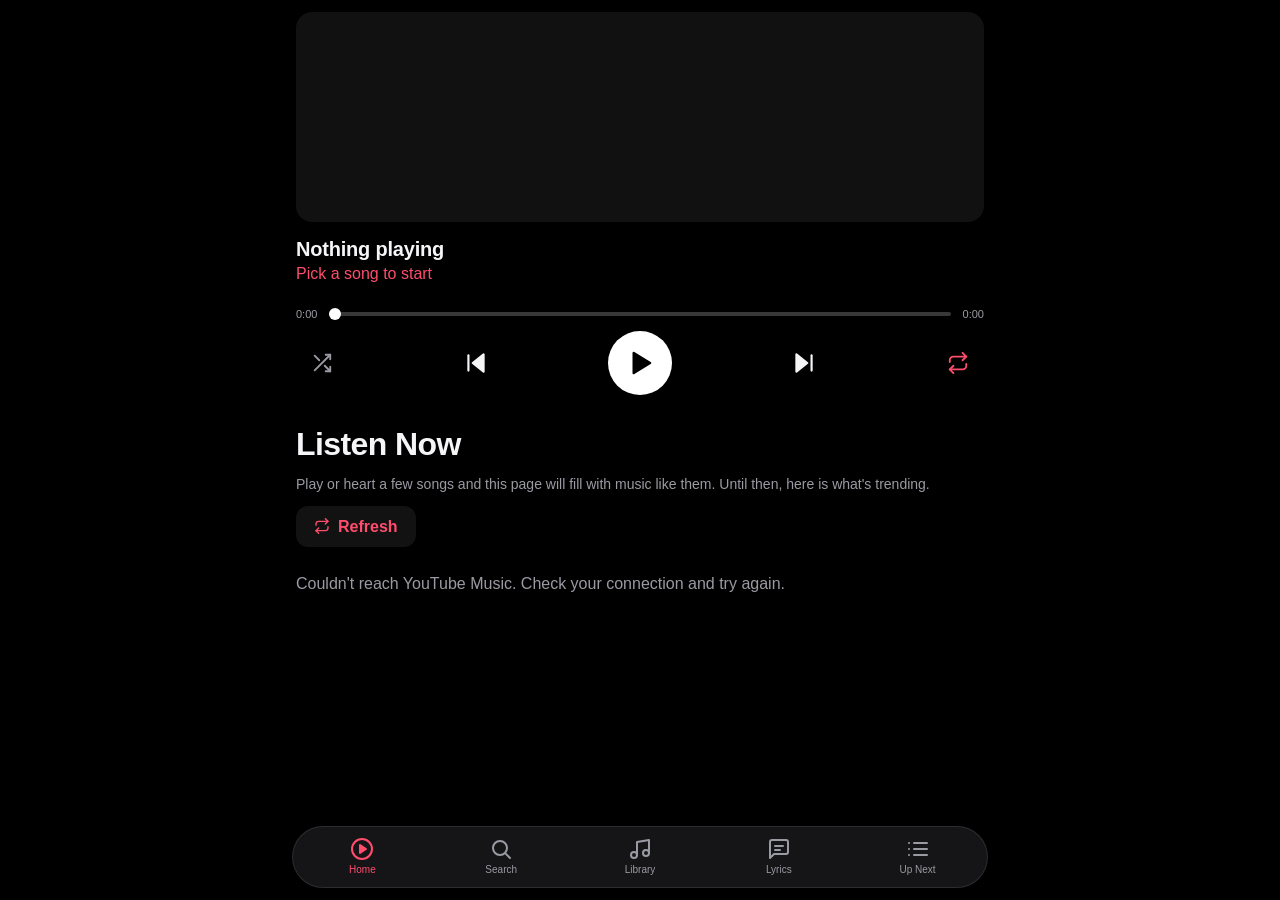
==== index-1.html @ 670d5b8a "Add files via upload" ====
<!doctype html>
<html lang="en">
<head>
<meta charset="utf-8">
<meta name="viewport" content="width=device-width, initial-scale=1, viewport-fit=cover">
<meta name="referrer" content="strict-origin-when-cross-origin">
<meta name="theme-color" content="#000000">
<title>Tunebox</title>
<style>
:root{--bg:#000;--fg:#f5f5f7;--mute:#9a9aa3;--line:rgba(255,255,255,.1);--acc:#ff4d6d;--glass:rgba(30,30,34,.72);--row:rgba(255,255,255,.07);color-scheme:dark}
*{box-sizing:border-box;-webkit-tap-highlight-color:transparent}
html,body{margin:0}
[hidden]{display:none!important}
body{background:var(--bg);color:var(--fg);font:16px/1.35 -apple-system,BlinkMacSystemFont,"SF Pro Text","Segoe UI",Roboto,Helvetica,Arial,sans-serif;padding-bottom:calc(160px + env(safe-area-inset-bottom))}
.wrap{max-width:720px;margin:0 auto;padding:0 16px}
button{font:inherit;color:inherit;background:none;border:0;padding:0;cursor:pointer}
svg{display:block}

/* Now playing hero: the embedded player acts as the artwork */
.hero{position:relative;overflow:hidden;padding-top:max(12px,env(safe-area-inset-top))}
.glow{position:absolute;inset:-40px;background-size:cover;background-position:center;filter:blur(50px) saturate(1.5);opacity:.5}
.hero::after{content:"";position:absolute;left:0;right:0;bottom:0;height:90px;background:linear-gradient(transparent,var(--bg))}
.hero .wrap{position:relative;z-index:1}
#playerBox{border-radius:16px;overflow:hidden;background:#111;height:210px;box-shadow:0 18px 40px rgba(0,0,0,.55)}
#playerBox iframe{display:block;width:100%;height:210px}
.now{margin:14px 0 6px;min-height:52px}
.title{font-size:20px;font-weight:700;letter-spacing:-.2px;white-space:nowrap;overflow:hidden;text-overflow:ellipsis}
.artist{font-size:16px;color:var(--acc);white-space:nowrap;overflow:hidden;text-overflow:ellipsis}
#status{color:var(--mute);font-size:12px;min-height:16px}
.bar{display:flex;align-items:center;gap:10px;color:var(--mute);font-size:11px;font-variant-numeric:tabular-nums}
.bar input{flex:1;min-width:0}
input[type=range]{-webkit-appearance:none;appearance:none;height:4px;border-radius:2px;background:rgba(255,255,255,.22);outline:none}
input[type=range]::-webkit-slider-thumb{-webkit-appearance:none;width:12px;height:12px;border-radius:50%;background:#fff}
input[type=range]::-moz-range-thumb{width:12px;height:12px;border:0;border-radius:50%;background:#fff}
.ctrl{display:flex;align-items:center;justify-content:space-between;padding:10px 4px 20px}
.ctrl button{width:44px;height:44px;display:grid;place-items:center;border-radius:50%}
.ctrl button.big{width:64px;height:64px;background:#fff;color:#000}
.ctrl button.tog{color:var(--mute)}
.ctrl button.tog.on{color:var(--acc)}
button:focus-visible,input:focus-visible,select:focus-visible{outline:2px solid var(--acc);outline-offset:2px}

/* Content */
h2{font-size:32px;font-weight:800;letter-spacing:-.6px;margin:8px 0 12px}
.pills{display:flex;gap:10px;margin-bottom:10px}
.pill{background:var(--row);color:var(--acc);font-weight:600;border-radius:12px;padding:10px 18px;display:inline-flex;align-items:center;gap:8px}
.row{display:flex;align-items:center;gap:12px;padding:8px 0;border-bottom:1px solid var(--line);cursor:pointer}
.art{position:relative;width:52px;height:52px;border-radius:8px;overflow:hidden;background:#222;flex:none}
.art img{width:100%;height:100%;object-fit:cover;display:block}
.eq{position:absolute;inset:0;background:rgba(0,0,0,.55);display:none;align-items:flex-end;justify-content:center;gap:3px;padding-bottom:15px}
.row.cur .eq{display:flex}
.eq i{width:3px;height:10px;background:var(--acc);border-radius:1px}
body.playing .row.cur .eq i{animation:eq .9s ease-in-out infinite}
body.playing .row.cur .eq i:nth-child(2){animation-delay:.2s}
body.playing .row.cur .eq i:nth-child(3){animation-delay:.4s}
@keyframes eq{0%,100%{height:5px}50%{height:20px}}
@media (prefers-reduced-motion:reduce){body.playing .row.cur .eq i{animation:none}}
.meta{flex:1;min-width:0}
.meta .t{font-weight:500;white-space:nowrap;overflow:hidden;text-overflow:ellipsis}
.row.cur .meta .t{color:var(--acc)}
.meta .a{color:var(--mute);font-size:14px;white-space:nowrap;overflow:hidden;text-overflow:ellipsis}
.ib{width:36px;height:36px;display:grid;place-items:center;color:var(--mute);border-radius:50%;flex:none}
.ib.fav.on{color:var(--acc)}
.msg{color:var(--mute);padding:16px 0}
.note{color:var(--mute);font-size:14px;margin:-4px 0 12px}
form.search{display:flex;gap:8px;margin-bottom:6px}
.field{flex:1;display:flex;align-items:center;gap:8px;background:var(--row);border-radius:12px;padding:0 12px;color:var(--mute);min-width:0}
.field input{flex:1;min-width:0;background:none;border:0;outline:0;color:var(--fg);font:inherit;padding:11px 0}
select{font:inherit;color:var(--fg);background:var(--row);border:0;border-radius:12px;padding:0 10px}
select option{color:#000}
.go{background:var(--acc);color:#fff;border-radius:12px;padding:0 16px;font-weight:600}

/* Lyrics */
.lyhead{position:sticky;top:0;z-index:6;display:flex;align-items:center;gap:10px;padding:8px 2px 14px;background:linear-gradient(var(--bg) 75%,transparent)}
.lyhead .txt{flex:1;min-width:0}
.sync{display:flex;align-items:center;gap:4px;flex:none}
.sync button{background:var(--row);border-radius:10px;padding:7px 10px;font-size:12px;font-weight:600}
.sync .val{min-width:48px;text-align:center;color:var(--mute);font-variant-numeric:tabular-nums}
.sync .val.on{color:var(--acc)}
.lyt{font-size:15px;font-weight:700;white-space:nowrap;overflow:hidden;text-overflow:ellipsis}
.lya{font-size:13px;color:var(--mute);white-space:nowrap;overflow:hidden;text-overflow:ellipsis}
.lys{font-size:11px;color:var(--mute);opacity:.7;margin-top:2px;min-height:14px}
.lybox{padding:22vh 0 55vh}
.lybox.plain{padding:14px 0 20vh;white-space:pre-wrap;font-size:19px;line-height:1.55;font-weight:600}
.ll{padding:10px 2px;cursor:pointer;font-size:29px;line-height:1.2;font-weight:800;letter-spacing:-.4px;
  opacity:.3;transform:scale(.93);transform-origin:left center;filter:blur(var(--b,0px));
  transition:opacity .5s ease,transform .55s cubic-bezier(.2,.8,.2,1),filter .5s ease;overflow-wrap:anywhere}
.ll .tx{color:#fff}
.ll.past{opacity:.38;--b:0px}
.ll.act{opacity:1;transform:scale(1);filter:none}
.ll.dots{display:flex;gap:7px;padding:16px 2px}
.ll.dots i{width:11px;height:11px;border-radius:50%;background:#fff;opacity:.6}
.ll.dots.act i{animation:breathe 1.6s ease-in-out infinite}
.ll.dots.act i:nth-child(2){animation-delay:.2s}
.ll.dots.act i:nth-child(3){animation-delay:.4s}
@keyframes breathe{0%,100%{transform:scale(.65);opacity:.4}50%{transform:scale(1.1);opacity:1}}
@media (prefers-reduced-motion:reduce){.ll{transition:none;filter:none!important;transform:none}.ll.dots.act i{animation:none}}

/* Pages, folders, artists */
.artist{cursor:pointer}
.pagehead{position:sticky;top:0;z-index:6;display:flex;align-items:center;gap:4px;padding:8px 0 10px;background:linear-gradient(var(--bg) 78%,transparent)}
.pagehead .ptitle{flex:1;min-width:0;font-weight:700;font-size:17px;white-space:nowrap;overflow:hidden;text-overflow:ellipsis}
.pagehead .ib{color:var(--acc);width:40px;height:40px}
.pagehead .back{margin-left:-8px}
.art.fav{background:linear-gradient(135deg,#ff4d6d,#b3174a);display:grid;place-items:center;color:#fff}
.art.ph{display:grid;place-items:center;color:var(--mute)}
.chev{color:var(--mute);display:grid;place-items:center;width:28px;flex:none}
.artcard .art{width:60px;height:60px;border-radius:50%}
.hero2{display:flex;align-items:center;gap:16px;padding:4px 0 14px}
.hero2 .round,.hero2 .sq{object-fit:cover;background:#222;flex:none;display:block}
.hero2 .round{width:96px;height:96px;border-radius:50%}
.hero2 .sq{width:112px;height:112px;border-radius:12px}
.hero2 .nm{font-size:26px;font-weight:800;letter-spacing:-.5px;line-height:1.1;overflow-wrap:anywhere}
.hero2 .sub{color:var(--mute);font-size:14px;margin-top:4px;display:block;text-align:left}
.hero2 .sub.link{color:var(--acc);font-weight:600}
h3{font-size:20px;font-weight:800;letter-spacing:-.3px;margin:20px 0 8px}
.shelf{display:flex;gap:12px;overflow-x:auto;padding-bottom:8px;scrollbar-width:none}
.shelf::-webkit-scrollbar{display:none}
.card{flex:none;width:128px;cursor:pointer}
.card img,.card .ph{width:128px;height:128px;border-radius:10px;object-fit:cover;background:#222;display:block}
.card .ct{font-size:14px;font-weight:500;margin-top:6px;white-space:nowrap;overflow:hidden;text-overflow:ellipsis}
.card .cs{font-size:12px;color:var(--mute)}
.more{margin:8px 0 0;color:var(--acc);font-weight:600;padding:8px 0}
.grip{cursor:grab;touch-action:none}
.row.dragging{background:#26262b;box-shadow:0 8px 24px rgba(0,0,0,.55);position:relative;z-index:3}

/* Bottom sheet and toast */
.scrim{position:fixed;inset:0;background:rgba(0,0,0,.55);z-index:40;display:flex;align-items:flex-end;justify-content:center}
.sheet{width:100%;max-width:720px;background:#1c1c21;border-radius:20px 20px 0 0;padding:8px 12px calc(14px + env(safe-area-inset-bottom));max-height:82vh;overflow:auto}
.sheet .sh{padding:10px 6px 10px;border-bottom:1px solid var(--line);margin-bottom:4px}
.sheet .sh .t{font-weight:700;overflow-wrap:anywhere}
.sheet .sh .a{color:var(--mute);font-size:13px}
.sheet .opt{display:flex;align-items:center;gap:14px;width:100%;text-align:left;padding:13px 6px;font-size:16px;border-radius:10px}
.sheet .opt:active{background:var(--row)}
.sheet .opt.danger{color:#ff6b6b}
.sheet form{display:flex;gap:8px;margin:10px 0 4px}
.sheet input{flex:1;min-width:0;background:var(--row);border:0;border-radius:12px;padding:12px;color:var(--fg);font:inherit}
.sheet .go{padding:0 18px}
.toast{position:fixed;left:50%;transform:translateX(-50%);bottom:calc(max(12px,env(safe-area-inset-bottom)) + 140px);z-index:30;padding:10px 18px;border-radius:999px;font-size:14px;max-width:calc(100% - 32px);text-align:center}

/* Floating glass bars */
.glass{background:var(--glass);-webkit-backdrop-filter:saturate(180%) blur(24px);backdrop-filter:saturate(180%) blur(24px);border:1px solid var(--line)}
.tabbar{position:fixed;left:max(12px,env(safe-area-inset-left));right:max(12px,env(safe-area-inset-right));bottom:max(12px,env(safe-area-inset-bottom));height:62px;border-radius:31px;display:flex;z-index:20;max-width:696px;margin:0 auto}
.tabbar button{flex:1;display:flex;flex-direction:column;align-items:center;justify-content:center;gap:2px;font-size:10px;color:var(--mute);border-radius:31px}
.tabbar button.sel{color:var(--acc)}
.mini{position:fixed;left:max(12px,env(safe-area-inset-left));right:max(12px,env(safe-area-inset-right));bottom:calc(max(12px,env(safe-area-inset-bottom)) + 70px);height:58px;border-radius:18px;display:flex;align-items:center;gap:10px;padding:0 6px 0 9px;z-index:19;max-width:696px;margin:0 auto;cursor:pointer}
.mini .art{width:40px;height:40px;border-radius:6px}
.mini .meta .t{font-size:15px}
.mini button{width:40px;height:40px;display:grid;place-items:center;flex:none}
</style>
</head>
<body>

<section class="hero">
  <div class="glow" id="glow"></div>
  <div class="wrap">
    <div id="playerBox"><div id="player"></div></div>
    <div class="now">
      <div class="title" id="nowTitle">Nothing playing</div>
      <div class="artist" id="nowArtist">Pick a song to start</div>
      <div id="status"></div>
    </div>
    <div class="bar"><span id="cur">0:00</span><input id="seek" type="range" min="0" max="0" value="0" step="1" aria-label="Seek"><span id="dur">0:00</span></div>
    <div class="ctrl">
      <button id="bShuffle" class="tog" title="Shuffle" aria-label="Shuffle"></button>
      <button id="bPrev" title="Previous" aria-label="Previous"></button>
      <button id="bPlay" class="big" title="Play or pause" aria-label="Play or pause"></button>
      <button id="bNext" title="Next" aria-label="Next"></button>
      <button id="bRadio" class="tog on" title="Autoplay similar songs" aria-label="Autoplay"></button>
    </div>
  </div>
</section>

<main class="wrap">
  <section id="tab-listen">
    <h2>Listen Now</h2>
    <div class="note" id="listenNote"></div>
    <div class="pills"><button class="pill" id="bRefresh"><span data-icon="repeat" data-size="16"></span>Refresh</button></div>
    <div id="listenList"><div class="msg">Loading&hellip;</div></div>
  </section>

  <section id="tab-search" hidden>
    <h2>Search</h2>
    <form class="search" id="searchForm">
      <label class="field"><span data-icon="search" data-size="18"></span><input type="search" id="q" placeholder="Songs, artists" autocomplete="off" aria-label="Search"></label>
      <select id="kind" aria-label="Result type"><option value="songs">Songs</option><option value="videos">Videos</option></select>
      <button class="go">Go</button>
    </form>
    <div id="results"><div class="msg">Search for a song or an artist.</div></div>
  </section>

  <section id="tab-library" hidden>
    <h2>Library</h2>
    <div class="pills"><button class="pill" id="bNewPl"><span data-icon="plus" data-size="16"></span>New Playlist</button></div>
    <div id="libList"></div>
  </section>

  <section id="tab-page" hidden>
    <div class="pagehead">
      <button class="ib back" id="bBack" aria-label="Back"><span data-icon="back" data-size="26"></span></button>
      <div class="ptitle" id="pTitle"></div>
      <div id="pActions"></div>
    </div>
    <div id="pBody"></div>
  </section>

  <section id="tab-lyrics" hidden>
    <div class="lyhead">
      <div class="txt"><div class="lyt" id="lyTitle">Lyrics</div><div class="lya" id="lyArtist"></div><div class="lys" id="lySrc"></div></div>
      <div class="sync" id="sync">
        <button id="bEarlier" title="Lyrics appear earlier">Earlier</button>
        <button id="bSyncVal" class="val" title="Tap to reset">0.0s</button>
        <button id="bLater" title="Lyrics appear later">Later</button>
      </div>
    </div>
    <div id="lyBox" class="lybox"><div class="msg">Play a song and its lyrics show up here.</div></div>
  </section>

  <section id="tab-queue" hidden>
    <h2>Up Next</h2>
    <div class="pills" id="queuePills"><button class="pill" id="bClear">Clear</button></div>
    <div id="queueList"></div>
  </section>
</main>

<div class="mini glass" id="mini" hidden>
  <div class="art"><img id="miniArt" alt=""></div>
  <div class="meta"><div class="t" id="miniTitle"></div><div class="a" id="miniArtist"></div></div>
  <button id="mPlay" aria-label="Play or pause"></button>
  <button id="mNext" aria-label="Next"></button>
</div>

<div class="toast glass" id="toast" role="status" hidden></div>

<nav class="tabbar glass" aria-label="Sections">
  <button data-tab="listen" class="sel"><span data-icon="listen"></span>Home</button>
  <button data-tab="search"><span data-icon="search"></span>Search</button>
  <button data-tab="library"><span data-icon="music"></span>Library</button>
  <button data-tab="lyrics"><span data-icon="lyrics"></span>Lyrics</button>
  <button data-tab="queue"><span data-icon="list"></span>Up Next</button>
</nav>

<script>
// If the login session ends, go back to the password page instead of showing errors.
const _fetch = window.fetch.bind(window);
window.fetch = async (...a) => { const r = await _fetch(...a); if (r.status === 401) location.href = "/login"; return r; };
const $ = s => document.querySelector(s);
const el = (tag, cls, text) => { const e = document.createElement(tag); if (cls) e.className = cls; if (text != null) e.textContent = text; return e; };
const load = (k, d) => { try { return JSON.parse(localStorage.getItem(k)) ?? d; } catch { return d; } };
const save = (k, v) => { try { localStorage.setItem(k, JSON.stringify(v)); } catch {} };
const fmt = s => { s = Math.max(0, Math.floor(s || 0)); return Math.floor(s / 60) + ":" + String(s % 60).padStart(2, "0"); };
const safe = u => typeof u === "string" && u.startsWith("https://");

// ---- icons (inline SVG, static strings only) ----
const ICONS = {
  play: '<polygon points="7 4 20 12 7 20 7 4" fill="currentColor"/>',
  pause: '<rect x="6" y="4" width="4" height="16" rx="1" fill="currentColor" stroke="none"/><rect x="14" y="4" width="4" height="16" rx="1" fill="currentColor" stroke="none"/>',
  next: '<polygon points="5 4 15 12 5 20 5 4" fill="currentColor"/><line x1="19" y1="5" x2="19" y2="19"/>',
  prev: '<polygon points="19 20 9 12 19 4 19 20" fill="currentColor"/><line x1="5" y1="19" x2="5" y2="5"/>',
  shuffle: '<polyline points="16 3 21 3 21 8"/><line x1="4" y1="20" x2="21" y2="3"/><polyline points="21 16 21 21 16 21"/><line x1="15" y1="15" x2="21" y2="21"/><line x1="4" y1="4" x2="9" y2="9"/>',
  repeat: '<polyline points="17 1 21 5 17 9"/><path d="M3 11V9a4 4 0 0 1 4-4h14"/><polyline points="7 23 3 19 7 15"/><path d="M21 13v2a4 4 0 0 1-4 4H3"/>',
  heart: '<path d="M20.84 4.61a5.5 5.5 0 0 0-7.78 0L12 5.67l-1.06-1.06a5.5 5.5 0 0 0-7.78 7.78l1.06 1.06L12 21.23l7.78-7.78 1.06-1.06a5.5 5.5 0 0 0 0-7.78z"/>',
  search: '<circle cx="11" cy="11" r="7"/><line x1="21" y1="21" x2="16.65" y2="16.65"/>',
  plus: '<line x1="12" y1="5" x2="12" y2="19"/><line x1="5" y1="12" x2="19" y2="12"/>',
  x: '<line x1="18" y1="6" x2="6" y2="18"/><line x1="6" y1="6" x2="18" y2="18"/>',
  list: '<line x1="8" y1="6" x2="21" y2="6"/><line x1="8" y1="12" x2="21" y2="12"/><line x1="8" y1="18" x2="21" y2="18"/><line x1="3" y1="6" x2="3.01" y2="6"/><line x1="3" y1="12" x2="3.01" y2="12"/><line x1="3" y1="18" x2="3.01" y2="18"/>',
  listen: '<circle cx="12" cy="12" r="10"/><polygon points="10 8 16 12 10 16 10 8" fill="currentColor"/>',
  music: '<path d="M9 18V5l12-2v13"/><circle cx="6" cy="18" r="3"/><circle cx="18" cy="16" r="3"/>',
  lyrics: '<path d="M21 15a2 2 0 0 1-2 2H7l-4 4V5a2 2 0 0 1 2-2h14a2 2 0 0 1 2 2z"/><line x1="8" y1="9" x2="16" y2="9"/><line x1="8" y1="13" x2="13" y2="13"/>',
  more: '<circle cx="5" cy="12" r="1.6" fill="currentColor"/><circle cx="12" cy="12" r="1.6" fill="currentColor"/><circle cx="19" cy="12" r="1.6" fill="currentColor"/>',
  back: '<polyline points="15 18 9 12 15 6"/>',
  chev: '<polyline points="9 18 15 12 9 6"/>',
  grip: '<line x1="4" y1="9" x2="20" y2="9"/><line x1="4" y1="15" x2="20" y2="15"/>',
  trash: '<polyline points="3 6 5 6 21 6"/><path d="M19 6l-1 14a2 2 0 0 1-2 2H8a2 2 0 0 1-2-2L5 6"/><path d="M10 11v6M14 11v6"/><path d="M9 6V4a1 1 0 0 1 1-1h4a1 1 0 0 1 1 1v2"/>',
  edit: '<path d="M12 20h9"/><path d="M16.5 3.5a2.1 2.1 0 0 1 3 3L7 19l-4 1 1-4z"/>',
  user: '<circle cx="12" cy="8" r="4"/><path d="M4 21a8 8 0 0 1 16 0"/>'
};
function icon(name, size = 24, filled = false) {
  const h = document.createElement("span");
  h.innerHTML = '<svg viewBox="0 0 24 24" width="' + size + '" height="' + size + '" fill="' + (filled ? "currentColor" : "none") +
    '" stroke="currentColor" stroke-width="2" stroke-linecap="round" stroke-linejoin="round" aria-hidden="true">' + ICONS[name] + '</svg>';
  return h.firstChild;
}
const setIcon = (b, name, size, filled) => b.replaceChildren(icon(name, size, filled));
document.querySelectorAll("[data-icon]").forEach(n => n.replaceChildren(icon(n.dataset.icon, +n.dataset.size || 24)));
setIcon($("#bShuffle"), "shuffle", 22); setIcon($("#bPrev"), "prev", 26); setIcon($("#bPlay"), "play", 30);
setIcon($("#bNext"), "next", 26); setIcon($("#bRadio"), "repeat", 22); setIcon($("#mPlay"), "play", 24); setIcon($("#mNext"), "next", 24);

// ---- state ----
const S = { queue: [], idx: -1, shuffle: false, radio: true, favs: load("favs", []), hist: load("hist", []), errors: 0, playing: false,
  userNext: new Set() }; // ids of songs you added yourself; they play before the auto-filled ones
function remember(t) { // listening history feeds the recommendations
  S.hist = [keep(t), ...S.hist.filter(x => x.videoId !== t.videoId)].slice(0, 30);
  save("hist", S.hist);
}
let player = null, ready = false, pendingId = null, heroVisible = true;

// ---- tidy song names: drop "(Official Video)" style noise and "Artist - " prefixes ----
function cleanTitle(title, artists) {
  let t = (title || "").replace(/\s*[\(\[][^\)\]]*\b(official|lyrics?|audio|video|visuali[sz]er|mv|hd|4k)\b[^\)\]]*[\)\]]/ig, "");
  const first = (artists || "").split(",")[0].trim().toLowerCase();
  if (first && t.toLowerCase().startsWith(first + " - ")) t = t.slice(first.length + 3);
  return t.replace(/\s{2,}/g, " ").trim() || title || "";
}
const norm = t => { const artists = (t.artists || "").replace(/ - Topic$/i, ""); return { ...t, artists, title: cleanTitle(t.title, artists) }; };
async function getTracks(url) {
  const r = await fetch(url);
  const j = await r.json();
  if (!Array.isArray(j)) throw new Error(j.error || "Request failed");
  return j.map(norm);
}

// ---- YouTube IFrame player (official embed) ----
function onYouTubeIframeAPIReady() {
  player = new YT.Player("player", {
    width: "100%", height: "210",
    playerVars: Object.assign({ playsinline: 1, controls: 0, rel: 0, modestbranding: 1 },
      location.protocol.startsWith("http") ? { origin: location.origin } : {}),
    events: {
      onReady: () => { ready = true; if (pendingId) player.loadVideoById(pendingId); },
      onStateChange: onState,
      onError: async e => {
        const cur = S.queue[S.idx];
        if (cur && !cur.tried && [100, 101, 150, 152, 153].includes(e.data)) {
          // this upload can't be embedded: play another version of the same song
          cur.tried = true; status("Finding a playable version…");
          try {
            const r = await fetch("/api/alt?q=" + encodeURIComponent(cur.title + " " + cur.artists));
            const alt = await r.json();
            if (alt && alt.videoId && alt.videoId !== (cur.playId || cur.videoId)) { cur.playId = alt.videoId; player.loadVideoById(alt.videoId); return; }
          } catch {}
        }
        const why ={ 2: "bad request", 5: "player error", 100: "video removed or private",
          101: "owner blocked embedding", 150: "owner blocked embedding",
          152: "embedding blocked", 153: "no referrer sent (open via http://localhost:5000)" }[e.data] || "unknown";
        status("Can't play this one (error " + e.data + ": " + why + ")");
        if (++S.errors <= Math.min(S.queue.length, 5)) setTimeout(next, 1200); else S.errors = 0;
      }
    }
  });
}
function onState(e) {
  S.playing = e.data === 1;
  document.body.classList.toggle("playing", S.playing);
  syncSession(e.data);
  setIcon($("#bPlay"), S.playing ? "pause" : "play", 30);
  setIcon($("#mPlay"), S.playing ? "pause" : "play", 24);
  if (e.data === 1) {
    S.errors = 0; status("");
    if (LY.pending && player.getDuration && player.getDuration() > 1) { const t = LY.pending; LY.pending = null; clearTimeout(LY.timer); fetchLyrics(t, player.getDuration()); }
  }
  if (e.data === 2 && document.hidden) setTimeout(resumeIfDropped, 300);
  kick();
  if (e.data === 0) next();
}
const ytTag = document.createElement("script");
ytTag.src = "https://www.youtube.com/iframe_api";
document.head.appendChild(ytTag);

let statusTimer = 0;
function status(msg, ms) { $("#status").textContent = msg; clearTimeout(statusTimer); if (ms) statusTimer = setTimeout(() => $("#status").textContent = "", ms); }

// ---- playback ----
const curId = () => (S.queue[S.idx] || {}).videoId;
function playIndex(i) {
  if (i < 0 || i >= S.queue.length) return;
  S.idx = i;
  const t = S.queue[i];
  S.userNext.delete(t.videoId);
  remember(t); S.want = true;
  clk.hold = performance.now() + 900; clk.t = 0; clk.at = performance.now();
  scheduleLyrics(t);
  const pid = t.playId || t.videoId;
  if (ready) player.loadVideoById(pid); else pendingId = pid;
  anchor.play().catch(() => {}); // starts from the tap, so the browser allows it
  $("#nowTitle").textContent = t.title || "";
  $("#nowArtist").textContent = t.artists || "";
  $("#glow").style.backgroundImage = safe(t.thumb) ? 'url("' + t.thumb + '")' : "none";
  $("#miniTitle").textContent = t.title || ""; $("#miniArtist").textContent = t.artists || "";
  if (safe(t.thumb)) $("#miniArt").src = t.thumb;
  setMedia(t); updateMini(); markRows(); renderQueue();
}
async function next() {
  if (!S.queue.length) return;
  const upNext = S.queue[S.idx + 1];
  if (S.shuffle && S.queue.length > 1 && !(upNext && S.userNext.has(upNext.videoId))) { // songs you queued still go first
    let j; do { j = Math.floor(Math.random() * S.queue.length); } while (j === S.idx);
    return playIndex(j);
  }
  if (S.idx + 1 < S.queue.length) return playIndex(S.idx + 1);
  if (S.radio && S.queue[S.idx]) {
    const added = await fillRadio(S.queue[S.idx].videoId);
    if (added) return playIndex(S.idx + 1);
    toast("No more related songs found");
  }
}
function prev() {
  if (ready && player.getCurrentTime() > 4) return player.seekTo(0, true);
  if (S.idx > 0) playIndex(S.idx - 1);
}
function togglePlay() { if (!ready) return; S.playing ? mediaPause() : mediaPlay(); }
function playFrom(list, t) { // plays a list the user owns (Library favorites)
  S.queue = [...list]; S.userNext.clear();
  playIndex(Math.max(0, S.queue.findIndex(x => x.videoId === t.videoId)));
  window.scrollTo({ top: 0, behavior: "smooth" });
}
function playSong(t) { // plays one song; Up Next fills with songs related to it, not the search list
  S.queue = [t]; S.idx = -1; S.userNext.clear();
  playIndex(0);
  window.scrollTo({ top: 0, behavior: "smooth" });
  fillRadio(t.videoId);
}
function addToQueue(t) { // "Play next": goes right after the current song, after anything you added before it
  if (!S.queue[S.idx]) return playSong(t); // nothing playing yet: just start it
  if (t.videoId === curId()) return toast("That one is playing now");
  const from = S.queue.findIndex((x, i) => i > S.idx && x.videoId === t.videoId);
  if (from > -1) S.queue.splice(from, 1); // already queued further down: move it up
  let at = S.idx + 1;
  while (S.queue[at] && S.userNext.has(S.queue[at].videoId)) at++;
  S.queue.splice(at, 0, t);
  S.userNext.add(t.videoId);
  renderQueue(); toast("Playing next");
}
async function fillRadio(videoId) {
  try {
    const data = await getTracks("/api/radio?videoId=" + encodeURIComponent(videoId));
    const have = new Set(S.queue.map(x => x.videoId));
    const fresh = data.filter(x => !have.has(x.videoId));
    S.queue.push(...fresh); renderQueue();
    return fresh.length;
  } catch { return 0; }
}

// ---- progress ----
setInterval(() => {
  if (!ready || !player.getDuration) return;
  const d = player.getDuration() || 0, c = player.getCurrentTime() || 0;
  const seek = $("#seek");
  if (!seek.dataset.drag) { seek.max = Math.floor(d); seek.value = Math.floor(c); }
  try { if (d > 0 && "mediaSession" in navigator && navigator.mediaSession.setPositionState) navigator.mediaSession.setPositionState({ duration: d, position: Math.min(c, d), playbackRate: 1 }); } catch {}
  $("#cur").textContent = fmt(c); $("#dur").textContent = fmt(d);
}, 500);
$("#seek").addEventListener("input", e => { e.target.dataset.drag = "1"; });
$("#seek").addEventListener("change", e => { delete e.target.dataset.drag; if (ready) player.seekTo(+e.target.value, true); });

// ---- notification-bar / lock-screen controls (Media Session) ----
// The YouTube player lives in a cross-origin frame, so the browser would not show our
// buttons for it. A silent looping audio clip makes this page the owner of the phone's
// media notification, and its buttons then drive the YouTube player.
const anchor = new Audio();
anchor.loop = true;
(function () {
  const n = 8000, buf = new ArrayBuffer(44 + n), v = new DataView(buf);
  const w = (o, s) => [...s].forEach((c, i) => v.setUint8(o + i, c.charCodeAt(0)));
  w(0, "RIFF"); v.setUint32(4, 36 + n, true); w(8, "WAVEfmt "); v.setUint32(16, 16, true);
  v.setUint16(20, 1, true); v.setUint16(22, 1, true); v.setUint32(24, 8000, true); v.setUint32(28, 8000, true);
  v.setUint16(32, 1, true); v.setUint16(34, 8, true); w(36, "data"); v.setUint32(40, n, true);
  new Uint8Array(buf, 44).fill(128); // 128 = silence for 8-bit audio
  anchor.src = URL.createObjectURL(new Blob([buf], { type: "audio/wav" }));
})();
function mediaPlay() { if (!ready) return; S.want = true; player.playVideo(); anchor.play().catch(() => {}); }
function mediaPause() { if (!ready) return; S.want = false; player.pauseVideo(); anchor.pause(); }
// Chrome often pauses embedded video when you switch apps. If you didn't pause it yourself, resume.
function resumeIfDropped() {
  if (ready && S.want && player.getPlayerState && player.getPlayerState() !== 1 && player.getPlayerState() !== 3) { try { player.playVideo(); } catch {} }
}
document.addEventListener("visibilitychange", () => { setTimeout(resumeIfDropped, 250); setTimeout(resumeIfDropped, 1200); });
function initMediaSession() {
  if (!("mediaSession" in navigator)) return;
  const ms = navigator.mediaSession;
  const set = (a, f) => { try { ms.setActionHandler(a, f); } catch {} };
  set("play", mediaPlay); set("pause", mediaPause);
  set("stop", () => { mediaPause(); if (ready) player.seekTo(0, true); });
  set("nexttrack", next); set("previoustrack", prev);
  set("seekbackward", () => { if (ready) player.seekTo(Math.max(0, player.getCurrentTime() - 10), true); });
  set("seekforward", () => { if (ready) player.seekTo(player.getCurrentTime() + 10, true); });
  set("seekto", d => { if (ready && d.seekTime != null) player.seekTo(d.seekTime, true); });
}
function syncSession(state) { // keep the notification's play/pause state in step with YouTube
  try {
    if (state === 1) { anchor.play().catch(() => {}); navigator.mediaSession.playbackState = "playing"; }
    if (state === 2) { anchor.pause(); navigator.mediaSession.playbackState = "paused"; }
  } catch {}
}
function setMedia(t) {
  try {
    if (!("mediaSession" in navigator)) return;
    navigator.mediaSession.metadata = new MediaMetadata({ title: t.title || "", artist: t.artists || "", artwork: safe(t.thumb) ? [{ src: t.thumb }] : [] });
  } catch {}
}
initMediaSession();

// ---- mini player (shows once the big player scrolls out of view) ----
function updateMini() { $("#mini").hidden = !S.queue[S.idx] || heroVisible; }
new IntersectionObserver(([e]) => { heroVisible = e.isIntersecting; updateMini(); }, { threshold: 0.2 }).observe($("#playerBox"));
$("#mini").addEventListener("click", () => window.scrollTo({ top: 0, behavior: "smooth" }));
$("#mPlay").addEventListener("click", e => { e.stopPropagation(); togglePlay(); });
$("#mNext").addEventListener("click", e => { e.stopPropagation(); next(); });

// ---- rows and lists ----
// What gets stored for favorites and playlists: just enough to show and play a song.
const keep = t => ({ videoId: t.videoId, title: t.title, artists: t.artists, artistId: t.artistId || null, thumb: t.thumb || "", duration: t.duration || "" });
const isFav = t => S.favs.some(x => x.videoId === t.videoId);
function paintFav(b, on) { b.classList.toggle("on", on); setIcon(b, "heart", 20, on); }
function toggleFav(t) {
  S.favs = isFav(t) ? S.favs.filter(x => x.videoId !== t.videoId) : [...S.favs, keep(t)];
  save("favs", S.favs);
  document.querySelectorAll(".fav").forEach(b => { if (b.dataset.id === t.videoId) paintFav(b, isFav(t)); });
  if (!$("#tab-library").hidden) renderLibrary();
  if (PAGE.kind === "favs" && !$("#tab-page").hidden && PAGE.redraw) PAGE.redraw();
}
function ibtn(name, fn, title) {
  const b = el("button", "ib"); b.title = title || ""; b.setAttribute("aria-label", title || name);
  setIcon(b, name, 20); b.onclick = e => { e.stopPropagation(); fn(); };
  return b;
}
function row(t, onClick, actions, opts = {}) {
  const r = el("div", "row" + (t.videoId === curId() ? " cur" : "")); r.dataset.id = t.videoId;
  const art = el("div", "art"); const img = el("img"); img.alt = ""; img.loading = "lazy";
  if (safe(t.thumb)) img.src = t.thumb;
  const eq = el("div", "eq"); eq.append(el("i"), el("i"), el("i"));
  art.append(img, eq);
  const meta = el("div", "meta"); meta.append(el("div", "t", t.title || ""), el("div", "a", t.artists || ""));
  r.append(art, meta, ...actions(t));
  if (!opts.noFav) {
    const fav = ibtn("heart", () => toggleFav(t), "Favorite"); fav.classList.add("fav"); fav.dataset.id = t.videoId; paintFav(fav, isFav(t));
    r.append(fav);
  }
  r.onclick = () => onClick(t);
  return r;
}
function renderList(box, tracks, onClick, actions, empty, opts) {
  box.replaceChildren();
  if (!tracks.length) return box.append(el("div", "msg", empty));
  tracks.forEach(t => box.append(row(t, onClick, actions, opts)));
}
function markRows() { document.querySelectorAll(".row").forEach(r => r.classList.toggle("cur", r.dataset.id === curId())); }
const moreAction = (t, ctx) => [ibtn("more", () => songMenu(t, ctx), "More")];
function showList(box, tracks, empty) { renderList(box, tracks, playSong, t => moreAction(t), empty); }
function showError(box, err) { console.error(err); box.replaceChildren(el("div", "msg", "Couldn't reach YouTube Music. Check your connection and try again.")); }

// ---- small pop-up message ----
let toastTimer = 0;
function toast(msg) { const t = $("#toast"); t.textContent = msg; t.hidden = false; clearTimeout(toastTimer); toastTimer = setTimeout(() => { t.hidden = true; }, 2200); }

// ---- bottom sheet (song menu, naming, confirm) ----
function closeSheet() { const s = $("#scrim"); if (s) s.remove(); }
function openSheet(build) {
  closeSheet();
  const scrim = el("div", "scrim"); scrim.id = "scrim";
  const sheet = el("div", "sheet"); sheet.setAttribute("role", "dialog"); sheet.setAttribute("aria-modal", "true");
  scrim.append(sheet);
  scrim.addEventListener("click", e => { if (e.target === scrim) closeSheet(); });
  document.body.append(scrim);
  build(sheet);
}
document.addEventListener("keydown", e => { if (e.key === "Escape") closeSheet(); });
function sheetHead(sh, title, sub) { const h = el("div", "sh"); h.append(el("div", "t", title || "")); if (sub) h.append(el("div", "a", sub)); sh.append(h); }
function optBtn(iconName, label, fn, cls) {
  const b = el("button", "opt" + (cls ? " " + cls : ""));
  b.append(icon(iconName, 22), el("span", null, label));
  b.onclick = () => { closeSheet(); fn(); };
  return b;
}
function nameSheet(title, initial, onSave) {
  openSheet(sh => {
    sheetHead(sh, title);
    const f = el("form"); const inp = el("input");
    inp.type = "text"; inp.maxLength = 60; inp.value = initial || ""; inp.placeholder = "Playlist name"; inp.setAttribute("aria-label", "Playlist name");
    const ok = el("button", "go", "Save"); ok.type = "submit";
    f.append(inp, ok);
    f.onsubmit = e => { e.preventDefault(); const v = inp.value.trim(); if (v) { closeSheet(); onSave(v); } };
    sh.append(f);
    setTimeout(() => { inp.focus(); inp.select(); }, 60);
  });
}
function confirmSheet(msg, label, fn) {
  openSheet(sh => { sheetHead(sh, msg); sh.append(optBtn("trash", label, fn, "danger"), optBtn("x", "Cancel", () => {})); });
}

// ---- playlists (kept in this browser, like favorites) ----
let PL = load("playlists", []); // [{ id, name, tracks: [...] }]
const savePL = () => save("playlists", PL);
function createPlaylist(name, first) {
  const p = { id: "p" + Date.now().toString(36) + Math.random().toString(36).slice(2, 6), name: name.trim().slice(0, 60), tracks: first ? [keep(first)] : [] };
  PL.push(p); savePL(); return p;
}
function addToPlaylist(p, t) { if (p.tracks.some(x => x.videoId === t.videoId)) return false; p.tracks.push(keep(t)); savePL(); return true; }
function playlistPicker(t) {
  openSheet(sh => {
    sheetHead(sh, "Add to playlist", t.title);
    sh.append(optBtn("plus", "New playlist…", () => nameSheet("New playlist", "", v => {
      const p = createPlaylist(v, t); toast("Added to " + p.name); if (!$("#tab-library").hidden) renderLibrary();
    })));
    PL.forEach(p => {
      const has = p.tracks.some(x => x.videoId === t.videoId);
      sh.append(optBtn("music", p.name + (has ? "  ✓" : ""), () => {
        toast(addToPlaylist(p, t) ? "Added to " + p.name : "Already in " + p.name); if (!$("#tab-library").hidden) renderLibrary();
      }));
    });
  });
}
function playlistMenu(p) {
  openSheet(sh => {
    sheetHead(sh, p.name, plural(p.tracks.length));
    sh.append(
      optBtn("edit", "Rename", () => nameSheet("Rename playlist", p.name, v => { p.name = v.slice(0, 60); savePL(); $("#pTitle").textContent = p.name; })),
      optBtn("trash", "Delete playlist", () => confirmSheet("Delete “" + p.name + "”?", "Delete playlist", () => {
        PL = PL.filter(x => x.id !== p.id); savePL(); toast("Playlist deleted"); popPage();
      }), "danger"));
  });
}

// ---- song menu ----
function songMenu(t, ctx) {
  ctx = ctx || {};
  openSheet(sh => {
    sheetHead(sh, t.title, t.artists);
    sh.append(
      optBtn("next", "Play next", () => addToQueue(t)),
      optBtn("list", "Add to queue", () => addToEnd(t)),
      optBtn("plus", "Add to playlist…", () => playlistPicker(t)),
      optBtn("heart", isFav(t) ? "Remove from favorites" : "Add to favorites", () => toggleFav(t)));
    if (t.artistId || t.artists) sh.append(optBtn("user", "Go to artist", () => goArtist(t)));
    if (ctx.remove) sh.append(optBtn("trash", ctx.removeLabel || "Remove from this playlist", ctx.remove, "danger"));
  });
}
function addToEnd(t) {
  if (!S.queue[S.idx]) return playSong(t);
  if (S.queue.some(x => x.videoId === t.videoId)) return toast("Already in Up Next");
  S.queue.push(t); renderQueue(); toast("Added to the end of Up Next");
}
function removeFromQueue(t) {
  const i = S.queue.findIndex(x => x.videoId === t.videoId); if (i < 0) return;
  S.queue.splice(i, 1); S.userNext.delete(t.videoId);
  if (i < S.idx) S.idx--; else if (i === S.idx) S.idx = -1;
  renderQueue();
}

// ---- Up Next: drag the handle to reorder ----
const gripBtn = () => { const g = ibtn("grip", () => {}, "Drag to reorder"); g.classList.add("grip"); return g; };
function renderQueue() {
  renderList($("#queueList"), S.queue, t => playIndex(S.queue.findIndex(x => x.videoId === t.videoId)),
    t => [ibtn("more", () => songMenu(t, { remove: () => removeFromQueue(t), removeLabel: "Remove from Up Next" }), "More"), gripBtn()],
    "Nothing in Up Next yet.", { noFav: true });
  $("#queuePills").hidden = !S.queue.length;
}
function commitOrder(ids) {
  const cur = curId(), byId = new Map(S.queue.map(t => [t.videoId, t]));
  S.queue = ids.map(id => byId.get(id)).filter(Boolean);
  S.idx = S.queue.findIndex(t => t.videoId === cur);
  renderQueue();
}
$("#queueList").addEventListener("pointerdown", e => {
  const g = e.target.closest(".grip"); if (!g) return;
  e.preventDefault(); e.stopPropagation();
  const box = $("#queueList"), rowEl = g.closest(".row");
  rowEl.classList.add("dragging"); g.setPointerCapture(e.pointerId);
  const move = ev => {
    const sibs = [...box.children].filter(c => c !== rowEl);
    const before = sibs.find(s => { const r = s.getBoundingClientRect(); return ev.clientY < r.top + r.height / 2; });
    if (before) { if (rowEl.nextSibling !== before) box.insertBefore(rowEl, before); }
    else if (box.lastChild !== rowEl) box.append(rowEl);
    if (ev.clientY < 90) window.scrollBy(0, -14); else if (ev.clientY > innerHeight - 170) window.scrollBy(0, 14);
  };
  const end = () => {
    g.removeEventListener("pointermove", move); g.removeEventListener("pointerup", end); g.removeEventListener("pointercancel", end);
    rowEl.classList.remove("dragging");
    commitOrder([...box.children].map(c => c.dataset.id));
  };
  g.addEventListener("pointermove", move); g.addEventListener("pointerup", end); g.addEventListener("pointercancel", end);
});

// ---- tabs and pages (a page opens over a tab; Back returns to it) ----
const NAV = { tab: "listen", stack: [], pushed: 0 };
const PAGE = { kind: null, redraw: null };
const TABS = ["listen", "search", "library", "lyrics", "queue", "page"];
function showTab(n) {
  if (NAV.stack.length) { const k = NAV.pushed; NAV.stack = []; NAV.pushed = 0; if (k) { try { history.go(-k); } catch {} } }
  NAV.tab = n; PAGE.kind = null; PAGE.redraw = null; closeSheet();
  document.querySelectorAll(".tabbar button").forEach(b => b.classList.toggle("sel", b.dataset.tab === n));
  TABS.forEach(k => $("#tab-" + k).hidden = k !== n);
  if (n === "library") renderLibrary();
  if (n === "queue") renderQueue();
  if (n === "lyrics") enterLyrics();
}
document.querySelectorAll(".tabbar button").forEach(b => b.onclick = () => showTab(b.dataset.tab));
function pushPage(spec) {
  NAV.stack.push(spec);
  try { history.pushState({ tb: 1 }, ""); NAV.pushed++; } catch {}
  renderPage();
}
function popPage() { NAV.stack.pop(); closeSheet(); if (NAV.stack.length) renderPage(); else showTab(NAV.tab); }
$("#bBack").onclick = () => { if (NAV.pushed > 0) history.back(); else popPage(); };
window.addEventListener("popstate", () => { NAV.pushed = Math.max(0, NAV.pushed - 1); closeSheet(); if (NAV.stack.length) popPage(); });

let pageToken = 0;
async function renderPage() {
  const spec = NAV.stack[NAV.stack.length - 1]; if (!spec) return;
  const token = ++pageToken;
  TABS.forEach(k => $("#tab-" + k).hidden = k !== "page");
  document.querySelectorAll(".tabbar button").forEach(b => b.classList.toggle("sel", b.dataset.tab === NAV.tab));
  PAGE.kind = spec.kind; PAGE.redraw = null;
  const body = $("#pBody"), act = $("#pActions");
  body.replaceChildren(); act.replaceChildren(); $("#pTitle").textContent = spec.title || "";
  window.scrollTo({ top: 0, behavior: "auto" });
  await PAGES[spec.kind](spec, body, act, () => token === pageToken);
}

// Play / Shuffle buttons and a song list. Tapping a song plays this list from that song.
function trackSection(body, list, opts) {
  opts = opts || {};
  if (list.length) {
    const pills = el("div", "pills");
    const pp = el("button", "pill"); pp.append(icon("play", 16), el("span", null, "Play")); pp.onclick = () => playFrom(list, list[0]);
    const ps = el("button", "pill"); ps.append(icon("shuffle", 16), el("span", null, "Shuffle"));
    ps.onclick = () => { const l = [...list].sort(() => Math.random() - .5); playFrom(l, l[0]); };
    pills.append(pp, ps); body.append(pills);
  }
  const box = el("div"); body.append(box);
  const shown = opts.limit && list.length > opts.limit ? list.slice(0, opts.limit) : list;
  renderList(box, shown, t => playFrom(list, t), t => moreAction(t, opts.ctx && opts.ctx(t)), opts.empty || "Nothing here yet.");
  if (shown.length < list.length) {
    const more = el("button", "more", "Show all " + list.length + " songs");
    more.onclick = () => { more.remove(); renderList(box, list, t => playFrom(list, t), t => moreAction(t, opts.ctx && opts.ctx(t)), ""); };
    body.append(more);
  }
}
const plural = n => n + (n === 1 ? " song" : " songs");
function heroBlock(o) {
  const h = el("div", "hero2");
  const img = el("img", o.round ? "round" : "sq"); img.alt = ""; if (safe(o.thumb)) img.src = o.thumb;
  const t = el("div"); t.style.minWidth = "0";
  t.append(el("div", "nm", o.name || ""));
  if (o.sub) t.append(el("div", "sub", o.sub));
  if (o.link) { const a = el("button", "sub link", o.link.label); a.onclick = o.link.fn; t.append(a); }
  h.append(img, t); return h;
}
function shelf(items) {
  const s = el("div", "shelf");
  items.forEach(a => {
    const c = el("div", "card");
    if (safe(a.thumb)) { const i = el("img"); i.alt = ""; i.loading = "lazy"; i.src = a.thumb; c.append(i); } else c.append(el("div", "ph"));
    c.append(el("div", "ct", a.title || ""), el("div", "cs", a.year || ""));
    c.onclick = () => pushPage({ kind: "album", id: a.id, title: a.title });
    s.append(c);
  });
  return s;
}
const PAGES = {
  favs(spec, body) {
    $("#pTitle").textContent = "Favorite Songs";
    PAGE.redraw = () => { body.replaceChildren(); trackSection(body, S.favs, { empty: "Tap the heart on any song to keep it here." }); };
    PAGE.redraw();
  },
  playlist(spec, body, act) {
    const p = PL.find(x => x.id === spec.id); if (!p) return popPage();
    $("#pTitle").textContent = p.name;
    act.append(ibtn("more", () => playlistMenu(p), "Playlist options"));
    PAGE.redraw = () => {
      body.replaceChildren();
      trackSection(body, p.tracks, {
        empty: "This playlist is empty. Tap ••• on any song and choose Add to playlist.",
        ctx: t => ({ remove: () => { p.tracks = p.tracks.filter(x => x.videoId !== t.videoId); savePL(); PAGE.redraw(); toast("Removed from " + p.name); } })
      });
    };
    PAGE.redraw();
  },
  async artist(spec, body, act, live) {
    body.append(el("div", "msg", "Loading…"));
    try {
      const j = await (await fetch("/api/artist?id=" + encodeURIComponent(spec.id))).json();
      if (!live()) return;
      if (j.error) throw new Error(j.error);
      const songs = (j.songs || []).map(norm);
      body.replaceChildren(); $("#pTitle").textContent = j.name || spec.title || "";
      const bits = [j.subs && j.subs + " subscribers", j.listeners && j.listeners + " monthly listeners"].filter(Boolean);
      body.append(heroBlock({ name: j.name, thumb: j.thumb, round: true, sub: bits.join(" · ") }));
      if (songs.length) {
        body.append(el("h3", null, "Songs"));
        trackSection(body, songs, { limit: 10 });
      } else body.append(el("div", "msg", "No songs found for this artist."));
      if ((j.albums || []).length) { body.append(el("h3", null, "Albums"), shelf(j.albums)); }
      if ((j.singles || []).length) { body.append(el("h3", null, "Singles & EPs"), shelf(j.singles)); }
    } catch (err) { if (!live()) return; console.error(err); body.replaceChildren(el("div", "msg", "Couldn't load this artist. Check your connection and try again.")); }
  },
  async album(spec, body, act, live) {
    body.append(el("div", "msg", "Loading…"));
    try {
      const j = await (await fetch("/api/album?id=" + encodeURIComponent(spec.id))).json();
      if (!live()) return;
      if (j.error) throw new Error(j.error);
      const tracks = (j.tracks || []).map(norm);
      body.replaceChildren(); $("#pTitle").textContent = j.title || spec.title || "";
      body.append(heroBlock({
        name: j.title, thumb: j.thumb, sub: [j.year, plural(tracks.length)].filter(Boolean).join(" · "),
        link: j.artistId ? { label: j.artists, fn: () => pushPage({ kind: "artist", id: j.artistId, title: j.artists }) } : null
      }));
      trackSection(body, tracks, {});
    } catch (err) { if (!live()) return; console.error(err); body.replaceChildren(el("div", "msg", "Couldn't load this album. Check your connection and try again.")); }
  }
};

async function goArtist(t) {
  if (t.artistId) return pushPage({ kind: "artist", id: t.artistId, title: t.artists });
  const name = (t.artists || "").split(",")[0].trim(); if (!name) return;
  try {
    const a = await (await fetch("/api/artists?q=" + encodeURIComponent(name))).json();
    if (Array.isArray(a) && a[0]) return pushPage({ kind: "artist", id: a[0].id, title: a[0].name });
  } catch {}
  toast("Couldn't find this artist");
}
function artistCard(a) {
  const r = el("div", "row artcard");
  const art = el("div", "art"); if (safe(a.thumb)) { const i = el("img"); i.alt = ""; i.src = a.thumb; art.append(i); }
  const meta = el("div", "meta"); meta.append(el("div", "t", a.name), el("div", "a", "Artist" + (a.subs ? " · " + a.subs + " subscribers" : "")));
  const chev = el("span", "chev"); chev.append(icon("chev", 20));
  r.append(art, meta, chev);
  r.onclick = () => pushPage({ kind: "artist", id: a.id, title: a.name });
  return r;
}

// ---- Library: Favorite Songs and your playlists, as folders ----
function folderRow(o, onClick) {
  const r = el("div", "row folder"); const art = el("div", "art" + (o.fav ? " fav" : ""));
  if (o.fav) art.append(icon("heart", 24, true));
  else if (safe(o.thumb)) { const i = el("img"); i.alt = ""; i.src = o.thumb; art.append(i); }
  else { art.classList.add("ph"); art.append(icon("music", 24)); }
  const meta = el("div", "meta"); meta.append(el("div", "t", o.title), el("div", "a", o.sub));
  const chev = el("span", "chev"); chev.append(icon("chev", 20));
  r.append(art, meta, chev); r.onclick = onClick; return r;
}
function renderLibrary() {
  const box = $("#libList"); box.replaceChildren();
  box.append(folderRow({ fav: true, title: "Favorite Songs", sub: plural(S.favs.length) }, () => pushPage({ kind: "favs", title: "Favorite Songs" })));
  PL.forEach(p => box.append(folderRow({ title: p.name, sub: plural(p.tracks.length), thumb: (p.tracks[0] || {}).thumb }, () => pushPage({ kind: "playlist", id: p.id, title: p.name }))));
  if (!PL.length) box.append(el("div", "msg", "Make a playlist with New Playlist, or tap ••• on any song and choose Add to playlist."));
}

// ---- events ----
$("#searchForm").addEventListener("submit", async e => {
  e.preventDefault();
  const q = $("#q").value.trim(); if (!q) return;
  const box = $("#results"); box.replaceChildren(el("div", "msg", "Searching…"));
  try {
    const [songs, artists] = await Promise.all([
      getTracks("/api/search?filter=" + $("#kind").value + "&q=" + encodeURIComponent(q)),
      fetch("/api/artists?q=" + encodeURIComponent(q)).then(r => r.json()).catch(() => [])
    ]);
    box.replaceChildren();
    if (Array.isArray(artists) && artists.length) {
      box.append(el("h3", null, "Artists")); artists.forEach(a => box.append(artistCard(a))); box.append(el("h3", null, "Songs"));
    }
    const list = el("div"); box.append(list); showList(list, songs, "No results.");
  } catch (err) { showError(box, err); }
});
$("#bPlay").onclick = togglePlay; $("#bNext").onclick = next; $("#bPrev").onclick = prev;
$("#bShuffle").onclick = e => { S.shuffle = !S.shuffle; e.currentTarget.classList.toggle("on", S.shuffle); };
$("#bRadio").onclick = e => { S.radio = !S.radio; e.currentTarget.classList.toggle("on", S.radio); toast(S.radio ? "Autoplay on" : "Autoplay off"); };
$("#bNewPl").onclick = () => nameSheet("New playlist", "", v => { createPlaylist(v); renderLibrary(); });
$("#bClear").onclick = () => { S.queue = []; S.idx = -1; S.userNext.clear(); renderQueue(); updateMini(); };
$("#nowArtist").onclick = () => { const t = S.queue[S.idx]; if (t) goArtist(t); };

// ---- lyrics: auto-fetched, time-synced ----
// The sync loop runs on requestAnimationFrame. YouTube reports the playback time in coarse steps,
// so between reports the clock is extrapolated, which keeps the highlight moving smoothly.
const LY = { key: null, entries: [], els: [], act: -2, synced: false, cache: new Map(), raf: 0, pausedUntil: 0, recenter: false, prog: 0, timer: 0 };
const clk = { t: 0, at: 0, hold: 0 };
// Per-song sync nudge, saved in this browser. Positive = lyrics appear earlier.
LY.offs = load("lyoff", {}); LY.pending = null;
const getOff = () => LY.offs[LY.key] || 0;
const lt = () => estTime() + 0.12 + getOff(); // lyric clock: a hair early, plus the nudge
function updateSyncUI() {
  const o = getOff(), v = $("#bSyncVal");
  v.textContent = (o > 0 ? "+" : "") + o.toFixed(1) + "s"; v.classList.toggle("on", o !== 0);
}
function setOff(v) {
  v = Math.round(Math.max(-10, Math.min(10, v)) * 10) / 10;
  if (Math.abs(v) < 0.05) delete LY.offs[LY.key]; else LY.offs[LY.key] = v;
  save("lyoff", LY.offs); updateSyncUI();
  LY.pausedUntil = 0; // using the nudge buttons should not pause auto-follow
  if (LY.synced) { paintActive(findActive(lt()), false); kick(); }
}
["pointerdown", "touchstart"].forEach(ev => $("#sync").addEventListener(ev, e => e.stopPropagation(), { passive: true }));
$("#bEarlier").onclick = () => setOff(getOff() + 0.5);
$("#bLater").onclick = () => setOff(getOff() - 0.5);
$("#bSyncVal").onclick = () => setOff(0);
const parseDur = s => { const p = String(s || "").split(":").map(Number); return !p.length || p.some(isNaN) ? 0 : p.reduce((a, v) => a * 60 + v, 0); };

function estTime() {
  const p = performance.now();
  if (p < clk.hold) return 0; // a new song just started: ignore the stale position
  if (ready && player.getCurrentTime) {
    const c = player.getCurrentTime() || 0;
    if (Math.abs(c - clk.t) > 0.0005) { clk.t = c; clk.at = p; }
  }
  return S.playing ? clk.t + (p - clk.at) / 1000 : clk.t;
}

// Turn raw lines into display entries: each gets a sing-time for the fill sweep,
// and long instrumental gaps get a breathing-dots interlude.
function buildEntries(lines) {
  const out = [];
  if (lines.length && lines[0].t > 5) out.push({ t: 0.5, dots: true });
  lines.forEach((l, i) => {
    const next = lines[i + 1];
    if (!l.text) return out.push({ t: l.t, dots: true });
    const gap = next ? next.t - l.t : 6;
    // How long the line is actually sung: the source's own end time if it has one; otherwise
    // assume singing runs right up to the next line, unless the gap is long (an instrumental break).
    const est = l.e ? l.e - l.t : gap <= 8 ? gap - 0.1 : Math.max(2.5, l.text.length * 0.11);
    const d = Math.max(0.4, Math.min(est, gap));
    out.push({ t: l.t, text: l.text, d });
    if (next && next.t - (l.t + d) > 6) out.push({ t: l.t + d + 0.4, dots: true });
  });
  out.sort((a, b) => a.t - b.t);
  return out.filter((e, i) => !(e.dots && out[i - 1] && out[i - 1].dots));
}
function findActive(time) { // last entry that has started, or -1 before the first
  let lo = 0, hi = LY.entries.length - 1, ans = -1;
  while (lo <= hi) { const m = (lo + hi) >> 1; if (LY.entries[m].t <= time) { ans = m; lo = m + 1; } else hi = m - 1; }
  return ans;
}
function lyMsg(text) { const b = $("#lyBox"); b.className = "lybox"; b.replaceChildren(el("div", "msg", text)); }
function resetLy() { LY.entries = []; LY.els = []; LY.act = -2; LY.synced = false; }

function renderLyrics(j) {
  resetLy();
  const src = j && j.source ? String(j.source).replace(/^Source:\s*/i, "Lyrics: ") : "";
  $("#lySrc").textContent = src;
  if (j && j.synced && j.lines && j.lines.length) {
    const box = $("#lyBox"); box.className = "lybox"; box.replaceChildren();
    LY.synced = true; LY.entries = buildEntries(j.lines);
    LY.entries.forEach(e => {
      const d = el("div", "ll" + (e.dots ? " dots" : ""));
      if (e.dots) d.append(el("i"), el("i"), el("i")); else d.append(el("span", "tx", e.text));
      d.onclick = () => seekTo(e.t);
      box.append(d); LY.els.push(d);
    });
    paintActive(findActive(lt()), true);
    kick();
  } else if (j && j.plain) {
    const b = $("#lyBox"); b.className = "lybox plain"; b.textContent = j.plain;
    $("#lySrc").textContent = (src ? src + " · " : "") + "not time-synced";
  } else lyMsg("No lyrics found for this song.");
}

function paintActive(i, instant) {
  LY.act = i;
  LY.els.forEach((d, k) => {
    d.classList.toggle("act", k === i);
    d.classList.toggle("past", k < i);
    const dist = Math.abs(k - i);
    d.style.setProperty("--b", k === i ? "0px" : Math.min(2.4, 0.55 * dist).toFixed(2) + "px");
  });
  if (i >= 0 && performance.now() > LY.pausedUntil) center(instant);
}
function center(instant) { // keep the active line about a third of the way down the screen
  if ($("#tab-lyrics").hidden) return;
  const d = LY.els[LY.act]; if (!d) return;
  const r = d.getBoundingClientRect();
  LY.prog = performance.now() + (instant ? 80 : 900);
  window.scrollTo({ top: Math.max(0, window.scrollY + r.top + r.height / 2 - innerHeight * 0.36), behavior: instant ? "auto" : "smooth" });
}
function seekTo(t) {
  if (!ready) return;
  player.seekTo(t, true); mediaPlay();
  clk.t = t; clk.at = performance.now(); clk.hold = 0;
  LY.pausedUntil = 0; // tapping a line resumes following
  paintActive(findActive(t + 0.12 + getOff()), false);
}

function lyricsOn() { return LY.synced && !$("#tab-lyrics").hidden && !document.hidden; }
function kick() { if (!LY.raf && lyricsOn()) LY.raf = requestAnimationFrame(tick); }
function tick() {
  LY.raf = 0; if (!lyricsOn()) return;
  const time = lt();
  const i = findActive(time);
  if (i !== LY.act) paintActive(i, false);
  if (LY.recenter && performance.now() > LY.pausedUntil) { LY.recenter = false; center(false); }
  LY.raf = requestAnimationFrame(tick);
}
// Touching or scrolling the lyrics pauses the auto-follow for a few seconds, then it glides back.
const userScrolled = () => { LY.pausedUntil = performance.now() + 3500; LY.recenter = true; };
["wheel", "touchstart", "pointerdown", "keydown"].forEach(ev => window.addEventListener(ev, userScrolled, { passive: true }));
window.addEventListener("scroll", () => { if (performance.now() > LY.prog) userScrolled(); }, { passive: true });
document.addEventListener("visibilitychange", () => { if (!document.hidden) kick(); });

function scheduleLyrics(t) { // called whenever a song starts
  $("#lyTitle").textContent = t.title || ""; $("#lyArtist").textContent = t.artists || "";
  LY.key = t.videoId; LY.pending = null; clearTimeout(LY.timer); updateSyncUI();
  if (!$("#tab-lyrics").hidden) { LY.prog = performance.now() + 150; LY.pausedUntil = 0; window.scrollTo({ top: 0, behavior: "auto" }); }
  const hit = LY.cache.get(t.videoId);
  if (hit) return renderLyrics(hit);
  resetLy(); $("#lySrc").textContent = ""; lyMsg("Looking for lyrics…");
  // Matching LRCLIB's version of the song by length is what keeps timing right, so if the song's
  // length isn't known yet, wait for the player to report it.
  if (parseDur(t.duration)) LY.timer = setTimeout(() => fetchLyrics(t), 500);
  else { LY.pending = t; LY.timer = setTimeout(() => { if (LY.pending === t) { LY.pending = null; fetchLyrics(t); } }, 4000); }
}
async function fetchLyrics(t, dur) {
  try {
    const q = new URLSearchParams({ videoId: t.videoId, title: t.title || "", artists: t.artists || "" });
    const d = dur || parseDur(t.duration); if (d) q.set("dur", Math.round(d));
    const j = await (await fetch("/api/lyrics?" + q)).json();
    if (j.error) throw new Error(j.error);
    LY.cache.set(t.videoId, j);
    if (LY.key === t.videoId) renderLyrics(j);
  } catch (err) { console.error(err); if (LY.key === t.videoId) lyMsg("Couldn't load lyrics. Check your connection and try again."); }
}
function enterLyrics() {
  const t = S.queue[S.idx];
  if (!t) return lyMsg("Play a song and its lyrics show up here.");
  LY.pausedUntil = 0; LY.recenter = false;
  if (LY.synced) { paintActive(findActive(lt()), true); kick(); }
  else window.scrollTo({ top: 0 });
}

// Listen Now: built from what you played and hearted. Charts only when there is no history yet.
function pickSeeds() {
  const seeds = [];
  const add = t => { if (t && !seeds.includes(t.videoId)) seeds.push(t.videoId); };
  S.hist.slice(0, 2).forEach(add);
  [...S.favs].sort(() => Math.random() - .5).slice(0, 3).forEach(add);
  S.hist.slice(2, 6).forEach(add);
  return seeds.slice(0, 4);
}
async function loadListen() {
  const box = $("#listenList"), seeds = pickSeeds();
  box.replaceChildren(el("div", "msg", "Loading…"));
  try {
    if (!seeds.length) {
      $("#listenNote").textContent = "Play or heart a few songs and this page will fill with music like them. Until then, here is what's trending.";
      return showList(box, await getTracks("/api/charts"), "Nothing trending right now.");
    }
    const names = [...S.hist.slice(0, 2), ...S.favs].map(t => t.artists).filter(Boolean);
    const uniq = [...new Set(names)].slice(0, 3);
    $("#listenNote").textContent = uniq.length ? "Based on " + uniq.join(", ") + "." : "Based on what you've played.";
    showList(box, await getTracks("/api/recommend?seeds=" + seeds.join(",")), "No recommendations yet. Play a few more songs.");
  } catch (err) { showError(box, err); }
}
$("#bRefresh").onclick = loadListen;
renderQueue(); renderLibrary(); loadListen();
</script>
</body>
</html>
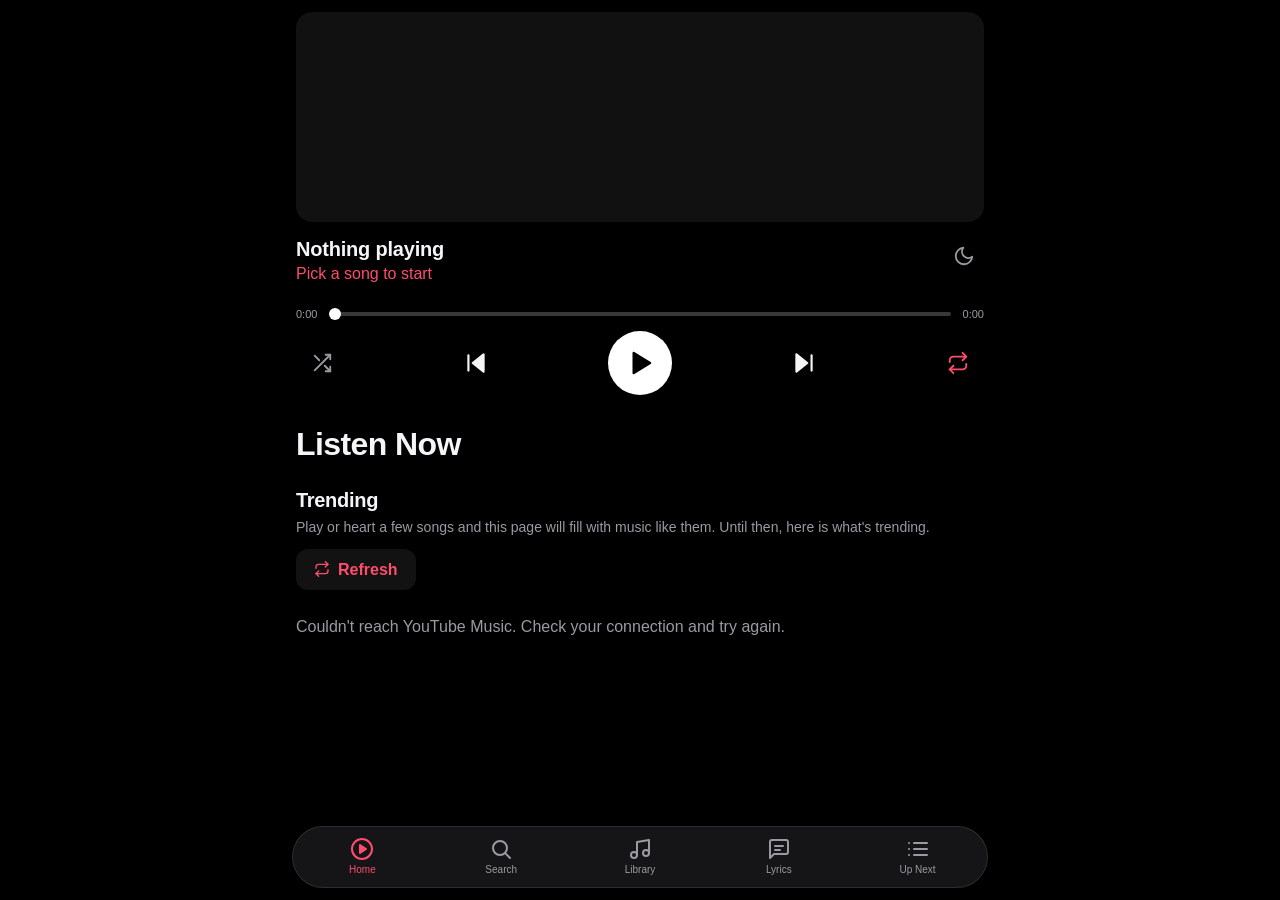
==== commit 5c6f9a78: "Add files via upload" ====
--- a/index-1.html
+++ b/index-1.html
@@ -5,6 +5,13 @@
 <meta name="viewport" content="width=device-width, initial-scale=1, viewport-fit=cover">
 <meta name="referrer" content="strict-origin-when-cross-origin">
 <meta name="theme-color" content="#000000">
+<link rel="manifest" href="/manifest.webmanifest">
+<link rel="icon" type="image/png" href="/icon-192.png">
+<link rel="apple-touch-icon" href="/apple-touch-icon.png">
+<meta name="mobile-web-app-capable" content="yes">
+<meta name="apple-mobile-web-app-capable" content="yes">
+<meta name="apple-mobile-web-app-title" content="Tunebox">
+<meta name="apple-mobile-web-app-status-bar-style" content="black-translucent">
 <title>Tunebox</title>
 <style>
 :root{--bg:#000;--fg:#f5f5f7;--mute:#9a9aa3;--line:rgba(255,255,255,.1);--acc:#ff4d6d;--glass:rgba(30,30,34,.72);--row:rgba(255,255,255,.07);color-scheme:dark}
@@ -41,7 +48,7 @@
 
 /* Content */
 h2{font-size:32px;font-weight:800;letter-spacing:-.6px;margin:8px 0 12px}
-.pills{display:flex;gap:10px;margin-bottom:10px}
+.pills{display:flex;flex-wrap:wrap;gap:10px;margin-bottom:10px}
 .pill{background:var(--row);color:var(--acc);font-weight:600;border-radius:12px;padding:10px 18px;display:inline-flex;align-items:center;gap:8px}
 .row{display:flex;align-items:center;gap:12px;padding:8px 0;border-bottom:1px solid var(--line);cursor:pointer}
 .art{position:relative;width:52px;height:52px;border-radius:8px;overflow:hidden;background:#222;flex:none}
@@ -119,6 +126,38 @@
 .card img,.card .ph{width:128px;height:128px;border-radius:10px;object-fit:cover;background:#222;display:block}
 .card .ct{font-size:14px;font-weight:500;margin-top:6px;white-space:nowrap;overflow:hidden;text-overflow:ellipsis}
 .card .cs{font-size:12px;color:var(--mute)}
+.sech{display:flex;align-items:baseline;justify-content:space-between}
+.seeall{color:var(--acc);font-weight:600;font-size:14px;padding:4px 0}
+.card.round img,.card.round .ph{border-radius:50%}
+.card.round .ct,.card.round .cs{text-align:center}
+.card .ct,.card .cs{max-width:128px}
+.now{position:relative;padding-right:52px}
+.sleepbtn{position:absolute;right:0;top:0;width:40px;height:40px;display:grid;place-items:center;border-radius:50%;color:var(--mute)}
+.sleepbtn.on{color:var(--acc)}
+#sleepLbl{position:absolute;right:0;top:38px;width:40px;text-align:center;font-size:10px;font-weight:600;color:var(--acc)}
+.grid2{display:grid;grid-template-columns:repeat(2,1fr);gap:14px}
+.grid2 .card{width:auto}
+.grid2 .card img,.grid2 .card .ph{width:100%;height:auto;aspect-ratio:1}
+.grid2 .card .ct,.grid2 .card .cs{max-width:none}
+.tiles{display:grid;grid-template-columns:repeat(2,1fr);gap:10px}
+.tile{border-radius:12px;padding:16px 14px;min-height:64px;text-align:left;color:#fff;font-weight:700;font-size:16px;display:flex;align-items:flex-end;overflow-wrap:anywhere}
+.stat-hero{background:var(--row);border-radius:16px;padding:18px;margin-bottom:14px}
+.stat-hero .k{font-size:12px;color:var(--mute);font-weight:600;text-transform:uppercase;letter-spacing:.6px}
+.stat-hero .big{font-size:38px;font-weight:800;letter-spacing:-1px;line-height:1.1;margin-top:2px}
+.stat-hero .sb{color:var(--mute);font-size:14px;margin-top:4px}
+.bars{display:flex;align-items:flex-end;gap:3px;height:84px;margin-top:16px}
+.bars i{flex:1;background:var(--acc);border-radius:3px 3px 0 0;min-height:2px}
+.bars i.z{background:#333}
+.barlab{display:flex;gap:3px;margin-top:6px;font-size:11px;color:var(--mute)}
+.barlab span{flex:1;text-align:center;white-space:nowrap}
+.spot{display:flex;gap:14px;align-items:center;background:var(--row);border-radius:16px;padding:14px;margin-bottom:12px;cursor:pointer}
+.spot img,.spot .ph{width:84px;height:84px;border-radius:12px;object-fit:cover;background:#222;flex:none;display:block}
+.spot.round img,.spot.round .ph{border-radius:50%}
+.spot .k{font-size:12px;color:var(--acc);font-weight:700;text-transform:uppercase;letter-spacing:.6px}
+.spot .nm{font-size:20px;font-weight:800;letter-spacing:-.3px;line-height:1.15;overflow-wrap:anywhere}
+.spot .sb{color:var(--mute);font-size:14px;margin-top:2px}
+.spot .cnt{margin-top:6px;font-weight:700;font-size:15px}
+.pill.sel{background:var(--acc);color:#000}
 .more{margin:8px 0 0;color:var(--acc);font-weight:600;padding:8px 0}
 .grip{cursor:grab;touch-action:none}
 .row.dragging{background:#26262b;box-shadow:0 8px 24px rgba(0,0,0,.55);position:relative;z-index:3}
@@ -146,9 +185,28 @@
 .mini .art{width:40px;height:40px;border-radius:6px}
 .mini .meta .t{font-size:15px}
 .mini button{width:40px;height:40px;display:grid;place-items:center;flex:none}
+
+/* ---- Startup splash: minimal, plays once per launch ---- */
+#splash{position:fixed;inset:0;z-index:9999;background:#000;display:grid;place-items:center;animation:tbOut .5s cubic-bezier(.4,0,.2,1) 1.7s forwards}
+#splash .sp-in{position:relative;display:flex;flex-direction:column;align-items:center;gap:26px;padding-bottom:4vh}
+#splash .sp-glow{position:absolute;left:50%;top:-34px;width:280px;height:280px;margin-left:-140px;border-radius:50%;background:radial-gradient(circle,rgba(60,140,255,.30),rgba(120,70,255,.16) 45%,transparent 70%);filter:blur(26px);opacity:0;animation:tbGlow 1.5s ease-out .1s forwards}
+#splash img{display:block;height:auto;position:relative;user-select:none;-webkit-user-drag:none}
+#splash .mk{width:104px;opacity:0;transform:scale(.82);filter:blur(10px);animation:tbMark .9s cubic-bezier(.2,.8,.2,1) .15s forwards}
+#splash .wd{width:150px;opacity:0;transform:translateY(10px);animation:tbWord .7s cubic-bezier(.2,.8,.2,1) .6s forwards}
+@keyframes tbMark{to{opacity:1;transform:none;filter:blur(0)}}
+@keyframes tbWord{to{opacity:1;transform:none}}
+@keyframes tbGlow{0%{opacity:0;transform:scale(.6)}60%{opacity:1}100%{opacity:.7;transform:scale(1)}}
+@keyframes tbOut{to{opacity:0;visibility:hidden;transform:scale(1.04)}}
+@media (prefers-reduced-motion:reduce){
+  #splash{animation-delay:.9s;animation-duration:.3s}
+  #splash .mk,#splash .wd{transform:none;filter:none;animation-duration:.4s;animation-delay:0s}
+  #splash .sp-glow{display:none}
+}
 </style>
 </head>
 <body>
+<div id="splash" aria-hidden="true"><div class="sp-in"><div class="sp-glow"></div><img class="mk" alt="" src="[data-uri]"><img class="wd" alt="" src="[data-uri]"></div></div>
+<script>(function(){var s=document.getElementById("splash");try{if(sessionStorage.getItem("tb_splash")){s.remove();return}sessionStorage.setItem("tb_splash","1")}catch(e){}setTimeout(function(){s.remove()},2500)})()</script>
 
 <section class="hero">
   <div class="glow" id="glow"></div>
@@ -157,6 +215,7 @@
     <div class="now">
       <div class="title" id="nowTitle">Nothing playing</div>
       <div class="artist" id="nowArtist">Pick a song to start</div>
+      <button class="sleepbtn" id="bSleep" title="Sleep timer" aria-label="Sleep timer"></button><span id="sleepLbl"></span>
       <div id="status"></div>
     </div>
     <div class="bar"><span id="cur">0:00</span><input id="seek" type="range" min="0" max="0" value="0" step="1" aria-label="Seek"><span id="dur">0:00</span></div>
@@ -173,6 +232,15 @@
 <main class="wrap">
   <section id="tab-listen">
     <h2>Listen Now</h2>
+    <div id="histBox" hidden>
+      <div class="sech"><h3>Recently played</h3><button class="seeall" id="bHistAll">See all</button></div>
+      <div id="histShelf"></div>
+    </div>
+    <div id="relBox" hidden>
+      <h3>Artists to discover</h3>
+      <div id="relShelf"></div>
+    </div>
+    <h3 id="discoverHead">Discover</h3>
     <div class="note" id="listenNote"></div>
     <div class="pills"><button class="pill" id="bRefresh"><span data-icon="repeat" data-size="16"></span>Refresh</button></div>
     <div id="listenList"><div class="msg">Loading&hellip;</div></div>
@@ -190,7 +258,11 @@
 
   <section id="tab-library" hidden>
     <h2>Library</h2>
-    <div class="pills"><button class="pill" id="bNewPl"><span data-icon="plus" data-size="16"></span>New Playlist</button></div>
+    <div class="pills">
+      <button class="pill" id="bNewPl"><span data-icon="plus" data-size="16"></span>New Playlist</button>
+      <button class="pill" id="bImport"><span data-icon="upload" data-size="16"></span>Import</button>
+      <button class="pill" id="bExport"><span data-icon="download" data-size="16"></span>Export</button>
+    </div>
     <div id="libList"></div>
   </section>
 
@@ -272,6 +344,11 @@
   grip: '<line x1="4" y1="9" x2="20" y2="9"/><line x1="4" y1="15" x2="20" y2="15"/>',
   trash: '<polyline points="3 6 5 6 21 6"/><path d="M19 6l-1 14a2 2 0 0 1-2 2H8a2 2 0 0 1-2-2L5 6"/><path d="M10 11v6M14 11v6"/><path d="M9 6V4a1 1 0 0 1 1-1h4a1 1 0 0 1 1 1v2"/>',
   edit: '<path d="M12 20h9"/><path d="M16.5 3.5a2.1 2.1 0 0 1 3 3L7 19l-4 1 1-4z"/>',
+  download: '<path d="M21 15v4a2 2 0 0 1-2 2H5a2 2 0 0 1-2-2v-4"/><polyline points="7 10 12 15 17 10"/><line x1="12" y1="15" x2="12" y2="3"/>',
+  upload: '<path d="M21 15v4a2 2 0 0 1-2 2H5a2 2 0 0 1-2-2v-4"/><polyline points="17 8 12 3 7 8"/><line x1="12" y1="3" x2="12" y2="15"/>',
+  link: '<path d="M10 13a5 5 0 0 0 7.54.54l3-3a5 5 0 0 0-7.07-7.07l-1.72 1.71"/><path d="M14 11a5 5 0 0 0-7.54-.54l-3 3a5 5 0 0 0 7.07 7.07l1.71-1.71"/>',
+  stats: '<line x1="18" y1="20" x2="18" y2="10"/><line x1="12" y1="20" x2="12" y2="4"/><line x1="6" y1="20" x2="6" y2="14"/>',
+  moon: '<path d="M21 12.79A9 9 0 1 1 11.21 3 7 7 0 0 0 21 12.79z"/>',
   user: '<circle cx="12" cy="8" r="4"/><path d="M4 21a8 8 0 0 1 16 0"/>'
 };
 function icon(name, size = 24, filled = false) {
@@ -286,11 +363,11 @@
 setIcon($("#bNext"), "next", 26); setIcon($("#bRadio"), "repeat", 22); setIcon($("#mPlay"), "play", 24); setIcon($("#mNext"), "next", 24);
 
 // ---- state ----
-const S = { queue: [], idx: -1, shuffle: false, radio: true, favs: load("favs", []), hist: load("hist", []), errors: 0, playing: false,
+const S = { queue: [], idx: -1, shuffle: false, radio: true, favs: load("favs", []), hist: load("hist", []), histDirty: false, errors: 0, playing: false,
   userNext: new Set() }; // ids of songs you added yourself; they play before the auto-filled ones
 function remember(t) { // listening history feeds the recommendations
-  S.hist = [keep(t), ...S.hist.filter(x => x.videoId !== t.videoId)].slice(0, 30);
-  save("hist", S.hist);
+  S.hist = [keep(t), ...S.hist.filter(x => x.videoId !== t.videoId)].slice(0, 50);
+  save("hist", S.hist); S.histDirty = true;
 }
 let player = null, ready = false, pendingId = null, heroVisible = true;
 
@@ -340,6 +417,7 @@
 }
 function onState(e) {
   S.playing = e.data === 1;
+  statTick();
   document.body.classList.toggle("playing", S.playing);
   syncSession(e.data);
   setIcon($("#bPlay"), S.playing ? "pause" : "play", 30);
@@ -350,7 +428,7 @@
   }
   if (e.data === 2 && document.hidden) setTimeout(resumeIfDropped, 300);
   kick();
-  if (e.data === 0) next();
+  if (e.data === 0) { if (SLP.end) sleepFire(true); else next(); }
 }
 const ytTag = document.createElement("script");
 ytTag.src = "https://www.youtube.com/iframe_api";
@@ -366,7 +444,7 @@
   S.idx = i;
   const t = S.queue[i];
   S.userNext.delete(t.videoId);
-  remember(t); S.want = true;
+  statStart(t); remember(t); S.want = true;
   clk.hold = performance.now() + 900; clk.t = 0; clk.at = performance.now();
   scheduleLyrics(t);
   const pid = t.playId || t.videoId;
@@ -603,6 +681,7 @@
   openSheet(sh => {
     sheetHead(sh, p.name, plural(p.tracks.length));
     sh.append(
+      optBtn("download", "Export playlist", () => exportData([p], false, "tunebox-" + slug(p.name) + ".json")),
       optBtn("edit", "Rename", () => nameSheet("Rename playlist", p.name, v => { p.name = v.slice(0, 60); savePL(); $("#pTitle").textContent = p.name; })),
       optBtn("trash", "Delete playlist", () => confirmSheet("Delete “" + p.name + "”?", "Delete playlist", () => {
         PL = PL.filter(x => x.id !== p.id); savePL(); toast("Playlist deleted"); popPage();
@@ -680,6 +759,7 @@
   document.querySelectorAll(".tabbar button").forEach(b => b.classList.toggle("sel", b.dataset.tab === n));
   TABS.forEach(k => $("#tab-" + k).hidden = k !== n);
   if (n === "library") renderLibrary();
+  if (n === "listen" && S.histDirty) renderHist();
   if (n === "queue") renderQueue();
   if (n === "lyrics") enterLyrics();
 }
@@ -750,6 +830,14 @@
   favs(spec, body) {
     $("#pTitle").textContent = "Favorite Songs";
     PAGE.redraw = () => { body.replaceChildren(); trackSection(body, S.favs, { empty: "Tap the heart on any song to keep it here." }); };
+    PAGE.redraw();
+  },
+  history(spec, body, act) {
+    $("#pTitle").textContent = "Recently Played";
+    act.append(ibtn("trash", () => confirmSheet("Clear your play history? Discover suggestions will reset too.", "Clear", () => {
+      S.hist = []; save("hist", S.hist); S.histDirty = true; renderHist(); popPage(); toast("History cleared");
+    }), "Clear history"));
+    PAGE.redraw = () => { body.replaceChildren(); trackSection(body, S.hist, { empty: "Songs you play will show up here." }); };
     PAGE.redraw();
   },
   playlist(spec, body, act) {
@@ -823,6 +911,7 @@
 function folderRow(o, onClick) {
   const r = el("div", "row folder"); const art = el("div", "art" + (o.fav ? " fav" : ""));
   if (o.fav) art.append(icon("heart", 24, true));
+  else if (o.icon) { art.classList.add("ph"); art.append(icon(o.icon, 24)); }
   else if (safe(o.thumb)) { const i = el("img"); i.alt = ""; i.src = o.thumb; art.append(i); }
   else { art.classList.add("ph"); art.append(icon("music", 24)); }
   const meta = el("div", "meta"); meta.append(el("div", "t", o.title), el("div", "a", o.sub));
@@ -831,10 +920,273 @@
 }
 function renderLibrary() {
   const box = $("#libList"); box.replaceChildren();
+  box.append(folderRow({ icon: "stats", title: "Your Stats", sub: statsSub() }, () => pushPage({ kind: "stats", title: "Your Stats" })));
   box.append(folderRow({ fav: true, title: "Favorite Songs", sub: plural(S.favs.length) }, () => pushPage({ kind: "favs", title: "Favorite Songs" })));
   PL.forEach(p => box.append(folderRow({ title: p.name, sub: plural(p.tracks.length), thumb: (p.tracks[0] || {}).thumb }, () => pushPage({ kind: "playlist", id: p.id, title: p.name }))));
   if (!PL.length) box.append(el("div", "msg", "Make a playlist with New Playlist, or tap ••• on any song and choose Add to playlist."));
 }
+
+
+// ---- Import / Export: playlists (and favorites) as a small JSON file, or from a YouTube link ----
+const slug = n => (n || "playlist").toLowerCase().replace(/[^a-z0-9]+/g, "-").replace(/^-|-$/g, "").slice(0, 40) || "playlist";
+function cleanTrack(t) {
+  if (!t || typeof t.videoId !== "string" || !/^[\w-]{6,20}$/.test(t.videoId)) return null;
+  const str = (v, n) => typeof v === "string" ? v.slice(0, n) : "";
+  return { videoId: t.videoId, title: str(t.title, 200), artists: str(t.artists, 200),
+    artistId: /^[\w-]{10,40}$/.test(t.artistId || "") ? t.artistId : null,
+    thumb: safe(t.thumb) ? t.thumb.slice(0, 500) : "", duration: str(t.duration, 12) };
+}
+function mergeTracks(list, incoming) { // adds songs that are not there yet; returns how many were new
+  const have = new Set(list.map(x => x.videoId)); let n = 0;
+  (incoming || []).forEach(t => { const c = cleanTrack(t); if (c && !have.has(c.videoId)) { have.add(c.videoId); list.push(c); n++; } });
+  return n;
+}
+function mergePlaylist(name, tracks) { // same name = merge, otherwise a new playlist
+  const nm = (name || "Imported playlist").toString().trim().slice(0, 60) || "Imported playlist";
+  let p = PL.find(x => x.name.toLowerCase() === nm.toLowerCase()), made = false;
+  if (!p) { p = createPlaylist(nm); made = true; }
+  const added = mergeTracks(p.tracks, tracks); savePL();
+  return { made, added };
+}
+async function exportData(playlists, withFavs, filename) {
+  const data = { app: "tunebox", version: 1, exported: new Date().toISOString(),
+    favorites: withFavs ? S.favs : [], playlists: playlists.map(p => ({ name: p.name, tracks: p.tracks })) };
+  const file = new File([JSON.stringify(data, null, 2)], filename, { type: "application/json" });
+  try {
+    if (/iPhone|iPad|iPod/.test(navigator.userAgent) && navigator.canShare && navigator.canShare({ files: [file] })) {
+      await navigator.share({ files: [file], title: filename }); return;
+    }
+    const url = URL.createObjectURL(file), a = el("a");
+    a.href = url; a.download = filename; document.body.append(a); a.click(); a.remove();
+    setTimeout(() => URL.revokeObjectURL(url), 4000); toast("Exported " + filename);
+  } catch (e) { if (e && e.name !== "AbortError") toast("Couldn't export"); }
+}
+function importData(data) {
+  if (!data || data.app !== "tunebox" || !(Array.isArray(data.playlists) || Array.isArray(data.favorites))) return toast("That isn't a Tunebox export file");
+  let pls = 0, songs = 0;
+  (data.playlists || []).slice(0, 200).forEach(p => {
+    if (!p || !Array.isArray(p.tracks)) return;
+    const r = mergePlaylist(p.name, p.tracks.slice(0, 5000)); pls += r.made ? 1 : 0; songs += r.added;
+  });
+  if (Array.isArray(data.favorites)) { const n = mergeTracks(S.favs, data.favorites.slice(0, 5000)); if (n) { save("favs", S.favs); songs += n; } }
+  renderLibrary();
+  toast(songs || pls ? "Imported " + plural(songs) + (pls ? " · " + pls + (pls === 1 ? " new playlist" : " new playlists") : "") : "Nothing new to import");
+}
+function pickFile() {
+  const inp = el("input"); inp.type = "file"; inp.accept = ".json,application/json";
+  inp.onchange = async () => {
+    const f = inp.files && inp.files[0]; if (!f) return;
+    if (f.size > 8e6) return toast("That file is too big");
+    try { importData(JSON.parse(await f.text())); } catch { toast("Couldn't read that file"); }
+  };
+  inp.click();
+}
+function linkSheet() {
+  openSheet(sh => {
+    sheetHead(sh, "Import from YouTube", "Paste a public YouTube or YouTube Music playlist link");
+    const f = el("form"), inp = el("input"), msg = el("div", "note");
+    inp.type = "text"; inp.placeholder = "https://music.youtube.com/playlist?list=…"; inp.setAttribute("aria-label", "Playlist link");
+    inp.autocapitalize = "off"; inp.autocomplete = "off"; inp.spellcheck = false;
+    const ok = el("button", "go", "Import"); ok.type = "submit";
+    f.append(inp, ok); sh.append(f, msg);
+    f.onsubmit = async e => {
+      e.preventDefault(); const v = inp.value.trim(); if (!v) return;
+      ok.disabled = true; msg.textContent = "Importing…";
+      try {
+        const res = await fetch("/api/playlist?id=" + encodeURIComponent(v)), j = await res.json();
+        if (!res.ok || j.error) throw new Error(j.error || "failed");
+        const r = mergePlaylist(j.title, j.tracks);
+        closeSheet(); renderLibrary(); toast("Imported “" + (j.title || "playlist") + "” · " + plural(r.added));
+      } catch (err) { msg.textContent = err.message && err.message !== "failed" ? err.message : "Couldn't import that link."; ok.disabled = false; }
+    };
+    setTimeout(() => inp.focus(), 60);
+  });
+}
+$("#bImport").onclick = () => openSheet(sh => {
+  sheetHead(sh, "Import playlists");
+  sh.append(optBtn("upload", "From a Tunebox file…", pickFile), optBtn("link", "From a YouTube link…", linkSheet));
+});
+$("#bExport").onclick = () => {
+  if (!PL.length && !S.favs.length) return toast("Nothing to export yet");
+  exportData(PL, true, "tunebox-backup-" + new Date().toISOString().slice(0, 10) + ".json");
+};
+
+// ---- Stats: every play is logged on this device; a song counts after 20 seconds ----
+const STAT = (() => { const d = load("stats", null); return d && Array.isArray(d.ev) && d.songs ? Object.assign(d, { cur: -1, dirty: false }) : { songs: {}, ev: [], cur: -1, dirty: false }; })();
+function statSave() {
+  if (!STAT.dirty) return; STAT.dirty = false;
+  if (STAT.ev.length > 8000) {
+    STAT.ev = STAT.ev.slice(-6000); STAT.cur = -1;
+    const used = new Set(STAT.ev.map(e => e[1])); Object.keys(STAT.songs).forEach(k => { if (!used.has(k)) delete STAT.songs[k]; });
+  }
+  save("stats", { songs: STAT.songs, ev: STAT.ev });
+}
+function statTick() { // listening time = how far into the song you got
+  const e = STAT.ev[STAT.cur]; if (!e || !ready || !player || !player.getVideoData) return;
+  try {
+    if ((player.getVideoData() || {}).video_id !== STAT.pid) return;
+    const c = Math.round(player.getCurrentTime() || 0), dur = Math.round(player.getDuration() || 0);
+    const s = dur ? Math.min(c, dur) : c;
+    if (s > e[2]) { e[2] = s; STAT.dirty = true; }
+  } catch {}
+}
+function statStart(t) {
+  statTick(); statSave();
+  STAT.songs[t.videoId] = [t.title || "", t.artists || "", t.artistId || null, safe(t.thumb) ? t.thumb : ""];
+  STAT.ev.push([Date.now(), t.videoId, 0]); STAT.cur = STAT.ev.length - 1; STAT.pid = t.playId || t.videoId; STAT.dirty = true;
+}
+setInterval(() => { statTick(); statSave(); }, 10000);
+document.addEventListener("visibilitychange", () => { if (document.hidden) { statTick(); statSave(); } });
+addEventListener("pagehide", () => { statTick(); statSave(); });
+function statsSub() { const n = STAT.ev.filter(e => e[2] >= 20).length; return n ? plural(n).replace("song", "play") + " so far" : "Starts counting as you listen"; }
+
+const DAY = 864e5;
+const fmtDur = s => { const m = Math.round(s / 60); if (m < 60) return m + " min"; const h = Math.floor(m / 60), r = m % 60; return h + " h" + (r ? " " + r + " min" : ""); };
+function statsFor(period) {
+  const from = period === "week" ? Date.now() - 7 * DAY : period === "month" ? Date.now() - 30 * DAY : 0;
+  const o = { sec: 0, plays: 0, songs: {}, artists: {}, evs: STAT.ev.filter(e => e[0] >= from) };
+  o.evs.forEach(([ts, v, sec]) => {
+    o.sec += sec; if (sec < 20) return; o.plays++;
+    const m = STAT.songs[v] || ["", "", null, ""];
+    const so = o.songs[v] || (o.songs[v] = { v, n: 0, sec: 0 }); so.n++; so.sec += sec;
+    const name = (m[1] || "").split(",")[0].trim(); if (!name) return;
+    const ar = o.artists[name.toLowerCase()] || (o.artists[name.toLowerCase()] = { name, id: null, thumb: "", n: 0, sec: 0 });
+    ar.n++; ar.sec += sec; if (!ar.id && m[2]) ar.id = m[2]; if (!ar.thumb && m[3]) ar.thumb = m[3];
+  });
+  return o;
+}
+const byCount = (a, b) => b.n - a.n || b.sec - a.sec;
+function statBars(period, evs) {
+  const now = new Date(), buckets = [];
+  if (period === "all") {
+    for (let i = 11; i >= 0; i--) { const d = new Date(now.getFullYear(), now.getMonth() - i, 1); buckets.push({ label: d.toLocaleDateString(undefined, { month: "narrow" }), key: d.getFullYear() + "-" + d.getMonth(), sec: 0 }); }
+    evs.forEach(e => { const d = new Date(e[0]), b = buckets.find(x => x.key === d.getFullYear() + "-" + d.getMonth()); if (b) b.sec += e[2]; });
+  } else {
+    const n = period === "week" ? 7 : 30;
+    for (let i = n - 1; i >= 0; i--) { const d = new Date(now.getFullYear(), now.getMonth(), now.getDate() - i); buckets.push({ label: period === "week" || i % 7 === 0 ? d.toLocaleDateString(undefined, period === "week" ? { weekday: "narrow" } : { day: "numeric" }) : "", key: d.toDateString(), sec: 0 }); }
+    evs.forEach(e => { const b = buckets.find(x => x.key === new Date(e[0]).toDateString()); if (b) b.sec += e[2]; });
+  }
+  const max = Math.max(1, ...buckets.map(b => b.sec));
+  const bars = el("div", "bars"), labs = el("div", "barlab");
+  buckets.forEach(b => { const i = el("i", b.sec ? "" : "z"); i.style.height = Math.max(3, Math.round(b.sec / max * 100)) + "%"; i.title = fmtDur(b.sec); bars.append(i); labs.append(el("span", null, b.label)); });
+  const w = el("div"); w.append(bars, labs); return w;
+}
+function spotlight(kind, round, thumb, name, sub, count, onClick) {
+  const c = el("div", "spot" + (round ? " round" : ""));
+  if (safe(thumb)) { const i = el("img"); i.alt = ""; i.src = thumb; c.append(i); } else { const p = el("div", "ph"); c.append(p); }
+  const t = el("div"); t.style.minWidth = "0";
+  t.append(el("div", "k", kind), el("div", "nm", name));
+  if (sub) t.append(el("div", "sb", sub));
+  t.append(el("div", "cnt", count)); c.append(t); c.onclick = onClick; return c;
+}
+const songObj = v => { const m = STAT.songs[v] || ["", "", null, ""]; return { videoId: v, title: m[0], artists: m[1], artistId: m[2], thumb: m[3], duration: "" }; };
+const timesText = n => n === 1 ? "Played once" : "Played " + n + " times";
+PAGES.stats = function (spec, body, act) {
+  $("#pTitle").textContent = "Your Stats";
+  act.append(ibtn("trash", () => confirmSheet("Reset all your listening stats?", "Reset stats", () => {
+    STAT.ev = []; STAT.songs = {}; STAT.cur = -1; STAT.dirty = true; statSave(); toast("Stats reset"); PAGE.redraw(); }), "Reset stats"));
+  let period = spec.period || "week";
+  PAGE.redraw = () => {
+    spec.period = period; body.replaceChildren();
+    const pills = el("div", "pills");
+    [["week", "7 days"], ["month", "30 days"], ["all", "All time"]].forEach(([k, label]) => {
+      const b = el("button", "pill" + (k === period ? " sel" : ""), label); b.onclick = () => { period = k; PAGE.redraw(); }; pills.append(b);
+    });
+    body.append(pills);
+    const o = statsFor(period);
+    if (!o.plays) return body.append(el("div", "msg", "Play a few songs and your stats will show up here. A song counts as a play after 20 seconds."));
+    const songs = Object.values(o.songs).sort(byCount), artists = Object.values(o.artists).sort(byCount);
+    const hero = el("div", "stat-hero");
+    hero.append(el("div", "k", "Listening time"), el("div", "big", fmtDur(o.sec)), el("div", "sb", o.plays + (o.plays === 1 ? " play" : " plays") + " · " + songs.length + (songs.length === 1 ? " song" : " songs") + " · " + artists.length + (artists.length === 1 ? " artist" : " artists")), statBars(period, o.evs));
+    body.append(hero);
+    const when = period === "week" ? "last 7 days" : period === "month" ? "last 30 days" : "since " + new Date(Math.min(...STAT.ev.map(e => e[0]))).toLocaleDateString(undefined, { month: "short", day: "numeric", year: "numeric" });
+    const ta = artists[0];
+    if (ta) body.append(spotlight("Top artist · " + when, true, ta.thumb, ta.name, fmtDur(ta.sec) + " listened", ta.n + (ta.n === 1 ? " play" : " plays"), () => goArtist({ artists: ta.name, artistId: ta.id })));
+    const ts = songs[0], tm = songObj(ts.v);
+    body.append(spotlight("Most played song", false, tm.thumb, tm.title, tm.artists, timesText(ts.n), () => playSong(tm)));
+    if (songs.length > 1) {
+      body.append(el("h3", null, "Top songs"));
+      songs.slice(1, 6).forEach((x, i) => { const m = songObj(x.v); body.append(folderRow({ title: (i + 2) + ". " + m.title, sub: m.artists + " · " + x.n + (x.n === 1 ? " play" : " plays"), thumb: m.thumb }, () => playSong(m))); });
+    }
+    if (artists.length > 1) {
+      body.append(el("h3", null, "Top artists"));
+      artists.slice(1, 6).forEach((a, i) => body.append(folderRow({ title: (i + 2) + ". " + a.name, sub: a.n + (a.n === 1 ? " play" : " plays") + " · " + fmtDur(a.sec), thumb: a.thumb }, () => goArtist({ artists: a.name, artistId: a.id }))));
+    }
+  };
+  PAGE.redraw();
+};
+
+// ---- Sleep timer ----
+const SLP = { at: 0, end: false };
+setIcon($("#bSleep"), "moon", 22);
+function sleepPaint() {
+  const on = !!(SLP.at || SLP.end);
+  $("#bSleep").classList.toggle("on", on); setIcon($("#bSleep"), "moon", 22, on);
+  $("#sleepLbl").textContent = SLP.end ? "song" : SLP.at ? Math.max(1, Math.ceil((SLP.at - Date.now()) / 60000)) + "m" : "";
+}
+function sleepSet(min) { SLP.at = min === "end" || !min ? 0 : Date.now() + min * 60000; SLP.end = min === "end"; sleepPaint();
+  toast(min === "end" ? "Will stop after this song" : min ? "Sleep timer: " + min + " min" : "Sleep timer off"); }
+function sleepFire(ended) { SLP.at = 0; SLP.end = false; sleepPaint(); if (!ended) mediaPause(); toast("Sleep timer: playback stopped"); }
+setInterval(() => { if (SLP.at && Date.now() >= SLP.at) sleepFire(false); else if (SLP.at) sleepPaint(); }, 5000);
+$("#bSleep").onclick = () => openSheet(sh => {
+  sheetHead(sh, "Sleep timer", SLP.at ? "Stops in about " + Math.max(1, Math.ceil((SLP.at - Date.now()) / 60000)) + " min" : SLP.end ? "Stops after this song" : "Stop playing automatically");
+  [15, 30, 45, 60].forEach(m => sh.append(optBtn("moon", m + " minutes", () => sleepSet(m))));
+  sh.append(optBtn("moon", "End of this song", () => sleepSet("end")));
+  if (SLP.at || SLP.end) sh.append(optBtn("x", "Turn off timer", () => sleepSet(0), "danger"));
+});
+
+// ---- Browse moods and genres (Search tab, before you type) ----
+let MOODS = null;
+function hueOf(str) { let h = 0; for (const c of str) h = (h * 31 + c.charCodeAt(0)) % 360; return h; }
+async function renderBrowse() {
+  const box = $("#results");
+  try {
+    if (!MOODS) { const j = await (await fetch("/api/moods")).json(); if (!Array.isArray(j)) throw 0; MOODS = j; }
+    if ($("#q").value.trim()) return; // the user started searching meanwhile
+    box.replaceChildren();
+    MOODS.forEach(sec => {
+      if (!sec.items.length) return;
+      box.append(el("h3", null, sec.section));
+      const g = el("div", "tiles");
+      sec.items.forEach(it => {
+        const b = el("button", "tile", it.title), h = hueOf(it.title);
+        b.style.background = "linear-gradient(135deg,hsl(" + h + " 55% 34%),hsl(" + ((h + 40) % 360) + " 60% 22%))";
+        b.onclick = () => pushPage({ kind: "mood", params: it.params, title: it.title });
+        g.append(b);
+      });
+      box.append(g);
+    });
+  } catch { if (!$("#q").value.trim()) box.replaceChildren(el("div", "msg", "Search for a song or an artist.")); }
+}
+$("#q").addEventListener("input", () => { if (!$("#q").value.trim()) renderBrowse(); });
+PAGES.mood = async function (spec, body, act, live) {
+  body.append(el("div", "msg", "Loading…"));
+  try {
+    const list = await (await fetch("/api/mood?params=" + encodeURIComponent(spec.params))).json();
+    if (!live()) return; if (!Array.isArray(list)) throw 0;
+    body.replaceChildren();
+    if (!list.length) return body.append(el("div", "msg", "No playlists here right now."));
+    const g = el("div", "grid2");
+    list.forEach(p => {
+      const c = el("div", "card");
+      if (safe(p.thumb)) { const i = el("img"); i.alt = ""; i.loading = "lazy"; i.src = p.thumb; c.append(i); } else c.append(el("div", "ph"));
+      c.append(el("div", "ct", p.title || "")); c.onclick = () => pushPage({ kind: "plist", id: p.id, title: p.title });
+      g.append(c);
+    });
+    body.append(g);
+  } catch { if (live()) { body.replaceChildren(); showError(body); } }
+};
+PAGES.plist = async function (spec, body, act, live) {
+  body.append(el("div", "msg", "Loading…"));
+  try {
+    const res = await fetch("/api/playlist?n=100&id=" + encodeURIComponent(spec.id)), j = await res.json();
+    if (!live()) return; if (!res.ok || j.error) throw 0;
+    const tracks = (j.tracks || []).map(norm);
+    body.replaceChildren(); $("#pTitle").textContent = j.title || spec.title || "";
+    act.append(ibtn("plus", () => { const r = mergePlaylist(j.title, tracks); renderLibrary(); toast("Saved “" + (j.title || "playlist") + "” · " + plural(r.added)); }, "Save to Library"));
+    trackSection(body, tracks, { limit: 40, empty: "No songs found." });
+  } catch { if (live()) { body.replaceChildren(el("div", "msg", "Couldn't open this playlist. Try another one.")); } }
+};
 
 // ---- events ----
 $("#searchForm").addEventListener("submit", async e => {
@@ -1015,31 +1367,76 @@
   else window.scrollTo({ top: 0 });
 }
 
-// Listen Now: built from what you played and hearted. Charts only when there is no history yet.
+// Listen Now: your recent plays first, then Discover (artists and songs you have not heard).
+const lead = t => ((t.artists || "").split(",")[0]).trim();
+function songShelf(list, onTap) {
+  const s = el("div", "shelf");
+  list.forEach(t => {
+    const c = el("div", "card");
+    if (safe(t.thumb)) { const i = el("img"); i.alt = ""; i.loading = "lazy"; i.src = t.thumb; c.append(i); } else c.append(el("div", "ph"));
+    c.append(el("div", "ct", t.title || ""), el("div", "cs", t.artists || ""));
+    c.onclick = () => onTap(t);
+    s.append(c);
+  });
+  return s;
+}
+function renderHist() {
+  S.histDirty = false;
+  const box = $("#histBox");
+  box.hidden = !S.hist.length;
+  if (!S.hist.length) return;
+  $("#histShelf").replaceChildren(songShelf(S.hist.slice(0, 15), t => playFrom(S.hist, t)));
+}
+$("#bHistAll").onclick = () => pushPage({ kind: "history", title: "Recently Played" });
+
+function recentArtists(n) { return [...new Set(S.hist.slice(0, 8).map(lead).filter(Boolean))].slice(0, n); }
+async function loadRelated() {
+  const box = $("#relBox"), ids = [];
+  S.hist.slice(0, 12).forEach(t => { if (t.artistId && !ids.includes(t.artistId)) ids.push(t.artistId); });
+  if (!ids.length) { box.hidden = true; return; }
+  try {
+    const list = await (await fetch("/api/related?ids=" + ids.slice(0, 3).join(",") + "&avoid=" + encodeURIComponent(recentArtists(8).join("|")))).json();
+    if (!Array.isArray(list) || !list.length) { box.hidden = true; return; }
+    const s = el("div", "shelf");
+    list.forEach(a => {
+      const c = el("div", "card round");
+      if (safe(a.thumb)) { const i = el("img"); i.alt = ""; i.loading = "lazy"; i.src = a.thumb; c.append(i); } else c.append(el("div", "ph"));
+      c.append(el("div", "ct", a.name || ""), el("div", "cs", "Artist"));
+      c.onclick = () => pushPage({ kind: "artist", id: a.id, title: a.name });
+      s.append(c);
+    });
+    $("#relShelf").replaceChildren(s); box.hidden = false;
+  } catch { box.hidden = true; }
+}
+
 function pickSeeds() {
   const seeds = [];
   const add = t => { if (t && !seeds.includes(t.videoId)) seeds.push(t.videoId); };
   S.hist.slice(0, 2).forEach(add);
-  [...S.favs].sort(() => Math.random() - .5).slice(0, 3).forEach(add);
-  S.hist.slice(2, 6).forEach(add);
+  [...S.favs].sort(() => Math.random() - .5).slice(0, 2).forEach(add);
+  [...S.hist.slice(2, 12)].sort(() => Math.random() - .5).slice(0, 2).forEach(add);
   return seeds.slice(0, 4);
 }
 async function loadListen() {
   const box = $("#listenList"), seeds = pickSeeds();
+  renderHist(); loadRelated();
   box.replaceChildren(el("div", "msg", "Loading…"));
   try {
     if (!seeds.length) {
+      $("#discoverHead").textContent = "Trending";
       $("#listenNote").textContent = "Play or heart a few songs and this page will fill with music like them. Until then, here is what's trending.";
       return showList(box, await getTracks("/api/charts"), "Nothing trending right now.");
     }
-    const names = [...S.hist.slice(0, 2), ...S.favs].map(t => t.artists).filter(Boolean);
-    const uniq = [...new Set(names)].slice(0, 3);
-    $("#listenNote").textContent = uniq.length ? "Based on " + uniq.join(", ") + "." : "Based on what you've played.";
-    showList(box, await getTracks("/api/recommend?seeds=" + seeds.join(",")), "No recommendations yet. Play a few more songs.");
+    $("#discoverHead").textContent = "Discover";
+    const names = recentArtists(3);
+    $("#listenNote").textContent = names.length ? "New songs from singers like " + names.join(", ") + "." : "New songs based on what you've played.";
+    const url = "/api/recommend?seeds=" + seeds.join(",") + "&skip=" + S.hist.map(t => t.videoId).join(",") + "&avoid=" + encodeURIComponent(recentArtists(8).join("|"));
+    showList(box, await getTracks(url), "No recommendations yet. Play a few more songs.");
   } catch (err) { showError(box, err); }
 }
 $("#bRefresh").onclick = loadListen;
-renderQueue(); renderLibrary(); loadListen();
+renderQueue(); renderLibrary(); loadListen(); renderBrowse(); sleepPaint();
 </script>
+<script>if("serviceWorker" in navigator){addEventListener("load",function(){navigator.serviceWorker.register("/sw.js").catch(function(){})})}</script>
 </body>
 </html>
